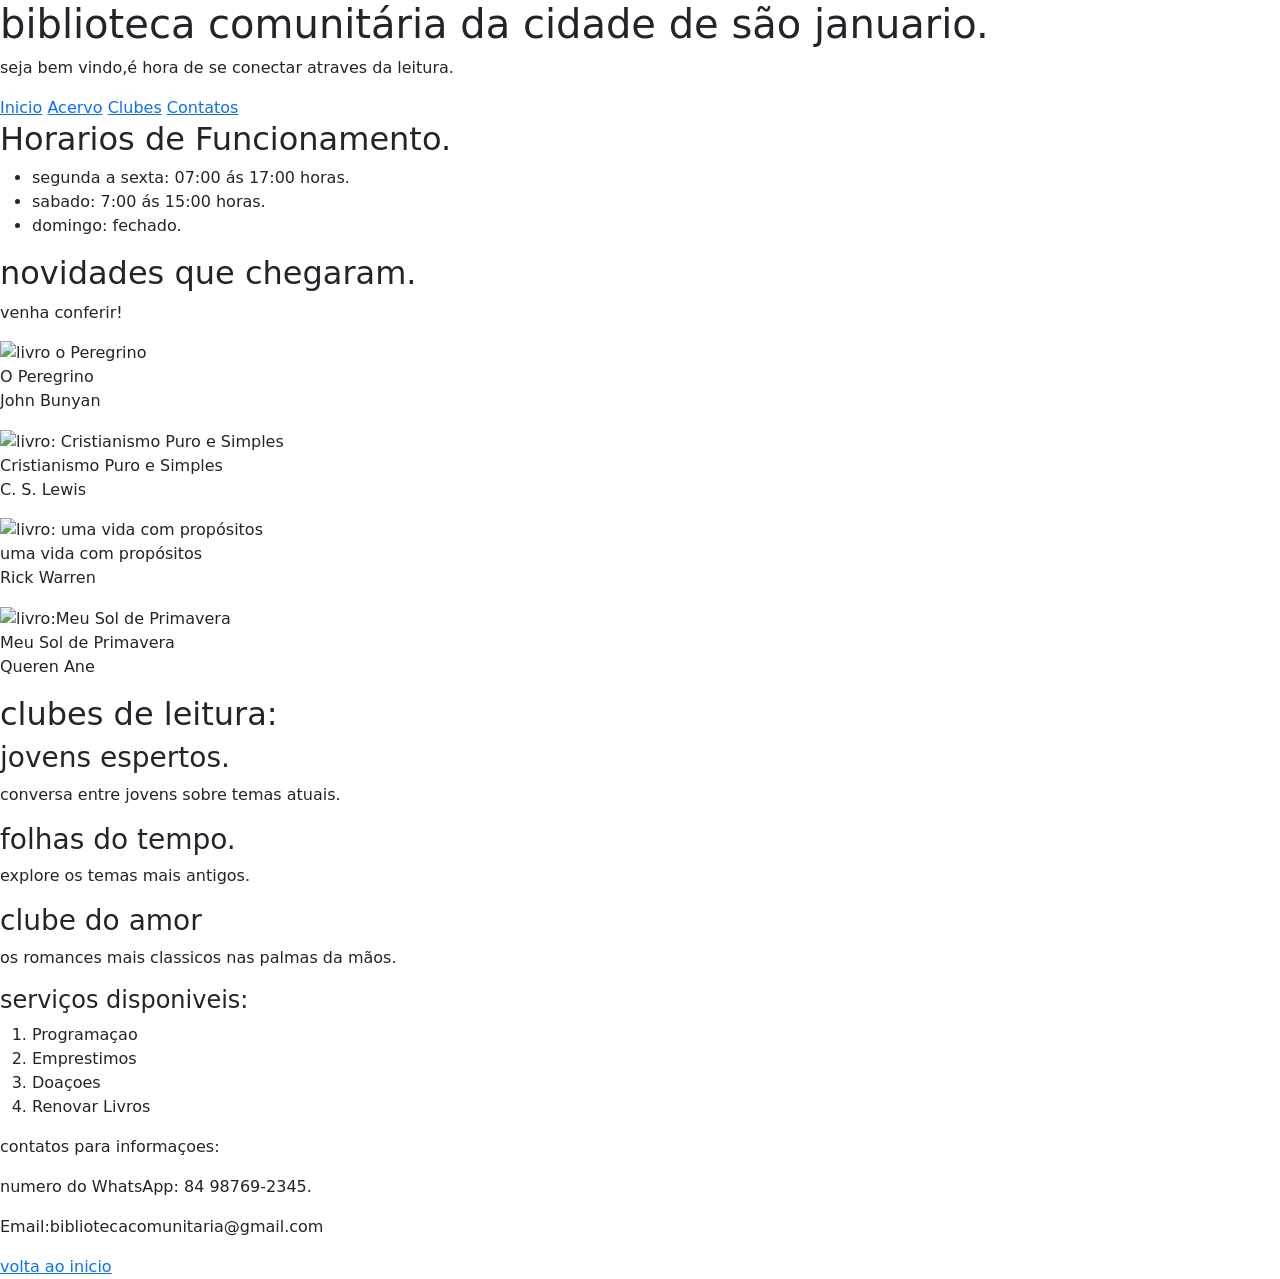
==== index.html @ c98c5ce8 "Update index.html correçoes de codigos,e links agora estao funcionais." ====
<!DOCTYPE html>
<html lang="pt-BR">

<head>
    <meta charset='utf-8'>
    <meta http-equiv='X-UA-Compatible' content='IE=edge'>
    <title>Biblioteca comunitaria.</title>
    <meta name='viewport' content='width=device-width, initial-scale=1'>
    <link href="https://cdn.jsdelivr.net/npm/bootstrap@5.3.8/dist/css/bootstrap.min.css" rel="stylesheet"
        integrity="sha384-sRIl4kxILFvY47J16cr9ZwB07vP4J8+LH7qKQnuqkuIAvNWLzeN8tE5YBujZqJLB" crossorigin="anonymous" />
    <link rel='stylesheet' type='text/css' media='screen' href='style.css'>
</head>

<body>
    <header id="cabecalho">
        <h1 id="inicio">biblioteca comunitária da cidade de são januario.</h1>
        <p>seja bem vindo,é hora de se conectar atraves da leitura.</p>
    </header>
    <nav>
        <a href="#começo">Inicio</a>
        <a href="Acervo.html">Acervo</a>
        <a href="#clubes">Clubes</a>
        <a href="#contatos">Contatos</a>
    </nav>
    <main id="bloco">
        <section id="funcionamento">
            <h2 id="começo">Horarios de Funcionamento.</h2>
            <ul>
                <li>segunda a sexta: 07:00 ás 17:00 horas.</li>
                <li>sabado: 7:00 ás 15:00 horas.</li>
                <li>domingo: fechado.</li>
            </ul>
        </section>
        <section id="novidades">
            <h2>novidades que chegaram.</h2>
            <p>venha conferir!</p>
            <div class="livros">
                <figure class="livro1">
                    <img src="https://encrypted-tbn0.gstatic.com/images?q=tbn:ANd9GcQFB3-CI53g4NZHuL5XtVohk7F9Bn6p2fJ3EykQH4JDZg&s=10"
                        alt="livro o Peregrino" width="125">
                    <figcaption>O Peregrino</figcaption>
                    <p>John Bunyan</p>
                </figure>
                <figure class="livro2">
                    <img src="https://encrypted-tbn0.gstatic.com/images?q=tbn:ANd9GcSZhWcvUFkdHII3ZMu_NfzUWkcODUg3p976JDE0uiceEQ&s=10"
                        alt="livro: Cristianismo Puro e Simples" width="125">
                    <figcaption>Cristianismo Puro e Simples</figcaption>
                    <p>C. S. Lewis</p>
                </figure>
                <figure class="livro3">
                    <img src="https://encrypted-tbn0.gstatic.com/images?q=tbn:ANd9GcTkcQUXr5zjmic2PoPRTgYWxbLHDVW6gcEj6_KMFaewKw&s"
                        alt="livro: uma vida com propósitos" width="125">
                    <figcaption>uma vida com propósitos</figcaption>
                    <p>Rick Warren</p>
                </figure>
                <figure class="livro4">
                    <img src="https://encrypted-tbn0.gstatic.com/images?q=tbn:ANd9GcTuuzXJIk4Wpya8rVF6eMY_T1OStovmwoKNsp_nxrm9Uw&s=10"
                        alt="livro:Meu Sol de Primavera" width="125">
                    <figcaption>Meu Sol de Primavera</figcaption>
                    <p>Queren Ane</p>
                </figure>
            </div>
        </section>
        <article id="clubes">
            <h2>clubes de leitura:</h2>
            <h3>jovens espertos.</h3>
            <p>conversa entre jovens sobre temas atuais.</p>
            <h3>folhas do tempo.</h3>
            <p>explore os temas mais antigos.</p>
            <h3>clube do amor</h3>
            <p>os romances mais classicos nas palmas da mãos.</p>
        </article>
        <aside>
            <div class="card-serviços">
                <h4>serviços disponiveis:</h4>
                <ol>
                    <li>Programaçao</li>
                    <li>Emprestimos</li>
                    <li>Doaçoes</li>
                    <li>Renovar Livros</li>
                </ol>
            </div>
        </aside>
        <footer id="contatos">
            <p>contatos para informaçoes:</p>
            <p>numero do WhatsApp: 84 98769-2345.</p>
            <p>Email:bibliotecacomunitaria@gmail.com</p>
            <a href="#inicio">volta ao inicio</a>
        </footer>
    </main>
</body>

</html>
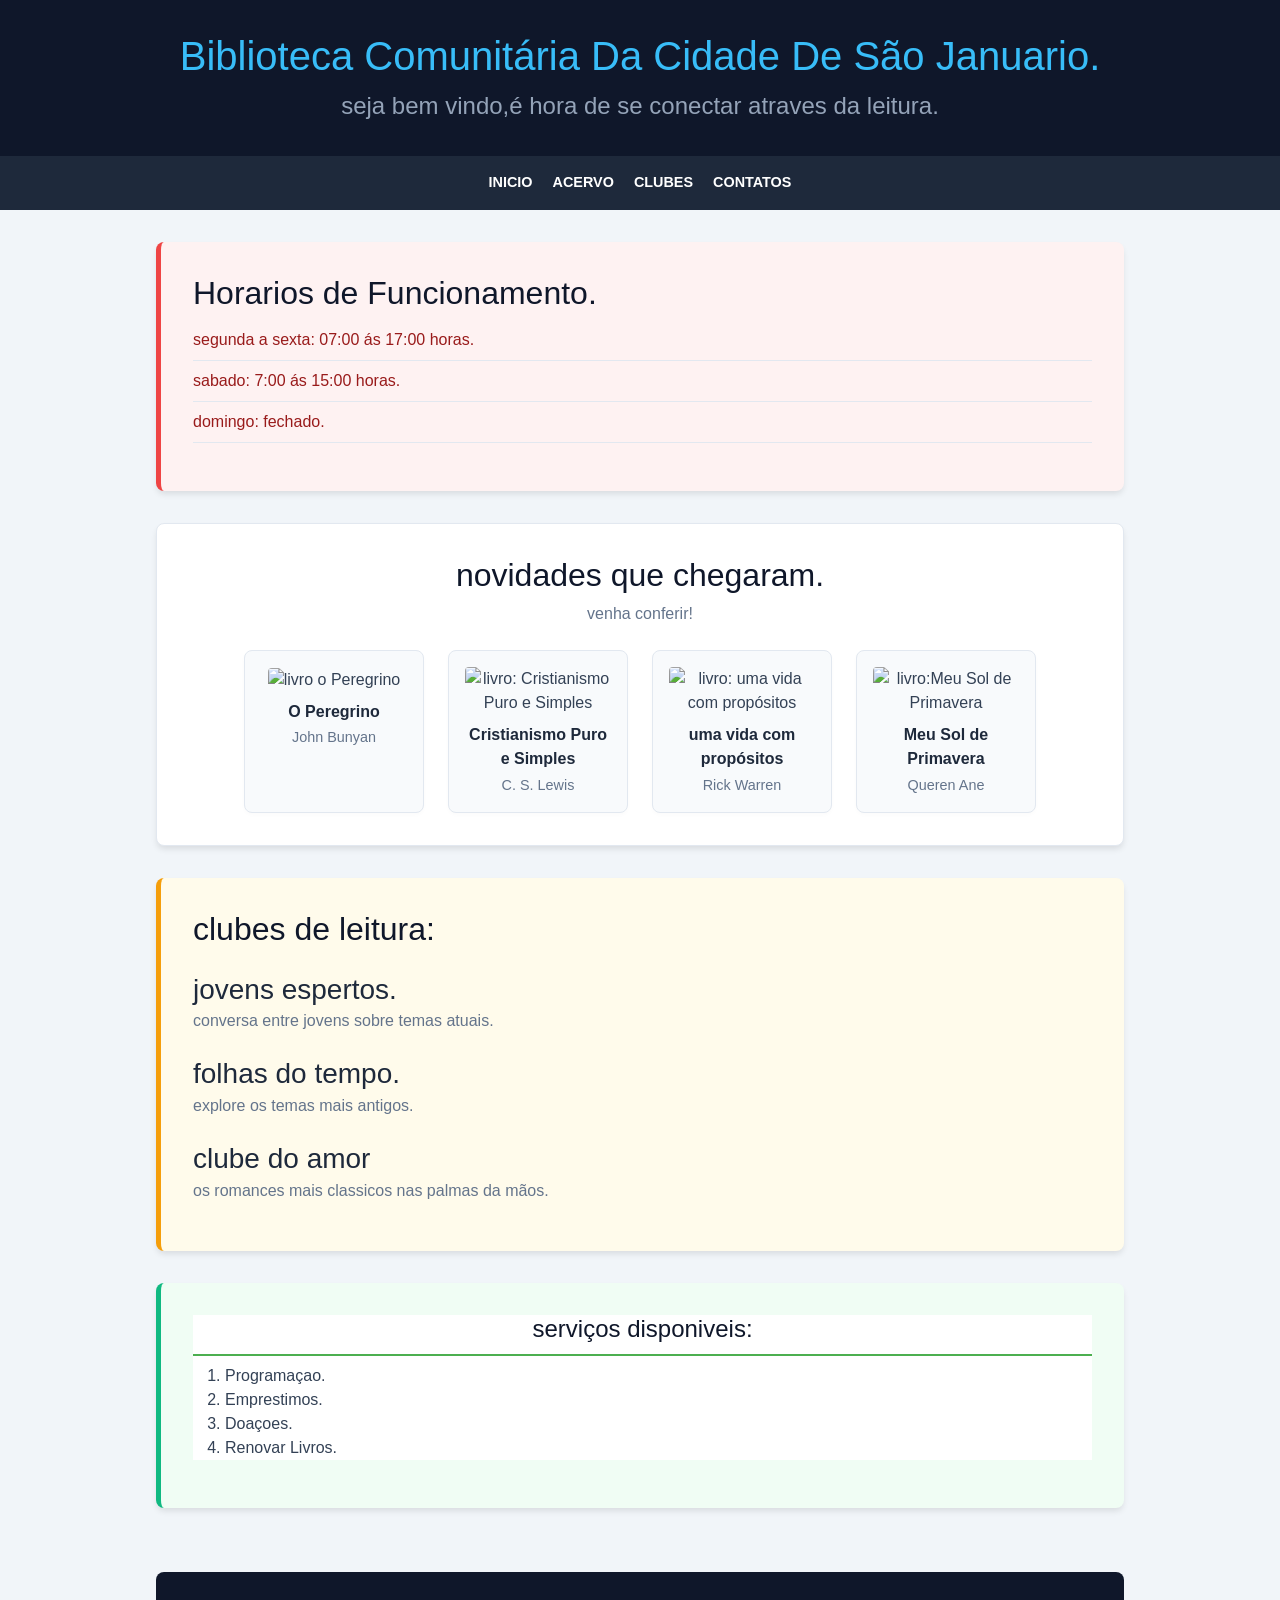
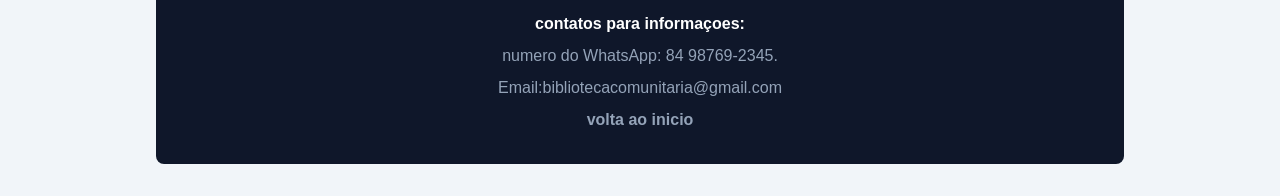
==== commit 5431f217: "Update index.html mudanças de classe.pequenas murdaças no codigo." ====
--- a/index.html
+++ b/index.html
@@ -8,7 +8,7 @@
     <meta name='viewport' content='width=device-width, initial-scale=1'>
     <link href="https://cdn.jsdelivr.net/npm/bootstrap@5.3.8/dist/css/bootstrap.min.css" rel="stylesheet"
         integrity="sha384-sRIl4kxILFvY47J16cr9ZwB07vP4J8+LH7qKQnuqkuIAvNWLzeN8tE5YBujZqJLB" crossorigin="anonymous" />
-    <link rel='stylesheet' type='text/css' media='screen' href='style.css'>
+    <link rel='stylesheet' type='text/css' media='screen' href='styles.css'>
 </head>
 
 <body>
@@ -17,7 +17,7 @@
         <p>seja bem vindo,é hora de se conectar atraves da leitura.</p>
     </header>
     <nav>
-        <a href="#começo">Inicio</a>
+        <a href="#topo">Inicio</a>
         <a href="Acervo.html">Acervo</a>
         <a href="#clubes">Clubes</a>
         <a href="#contatos">Contatos</a>
@@ -35,25 +35,25 @@
             <h2>novidades que chegaram.</h2>
             <p>venha conferir!</p>
             <div class="livros">
-                <figure class="livro1">
+                <figure class="card-livro">
                     <img src="https://encrypted-tbn0.gstatic.com/images?q=tbn:ANd9GcQFB3-CI53g4NZHuL5XtVohk7F9Bn6p2fJ3EykQH4JDZg&s=10"
                         alt="livro o Peregrino" width="125">
                     <figcaption>O Peregrino</figcaption>
                     <p>John Bunyan</p>
                 </figure>
-                <figure class="livro2">
+                <figure class="card-livro">
                     <img src="https://encrypted-tbn0.gstatic.com/images?q=tbn:ANd9GcSZhWcvUFkdHII3ZMu_NfzUWkcODUg3p976JDE0uiceEQ&s=10"
                         alt="livro: Cristianismo Puro e Simples" width="125">
                     <figcaption>Cristianismo Puro e Simples</figcaption>
                     <p>C. S. Lewis</p>
                 </figure>
-                <figure class="livro3">
+                <figure class="card-livro">
                     <img src="https://encrypted-tbn0.gstatic.com/images?q=tbn:ANd9GcTkcQUXr5zjmic2PoPRTgYWxbLHDVW6gcEj6_KMFaewKw&s"
                         alt="livro: uma vida com propósitos" width="125">
                     <figcaption>uma vida com propósitos</figcaption>
                     <p>Rick Warren</p>
                 </figure>
-                <figure class="livro4">
+                <figure class="card-livro">
                     <img src="https://encrypted-tbn0.gstatic.com/images?q=tbn:ANd9GcTuuzXJIk4Wpya8rVF6eMY_T1OStovmwoKNsp_nxrm9Uw&s=10"
                         alt="livro:Meu Sol de Primavera" width="125">
                     <figcaption>Meu Sol de Primavera</figcaption>
@@ -74,10 +74,10 @@
             <div class="card-serviços">
                 <h4>serviços disponiveis:</h4>
                 <ol>
-                    <li>Programaçao</li>
-                    <li>Emprestimos</li>
-                    <li>Doaçoes</li>
-                    <li>Renovar Livros</li>
+                    <li>Programaçao.</li>
+                    <li>Emprestimos.</li>
+                    <li>Doaçoes.</li>
+                    <li>Renovar Livros.</li>
                 </ol>
             </div>
         </aside>
--- a/styles.css
+++ b/styles.css
@@ -0,0 +1,212 @@
+* {
+    box-sizing: border-box;
+}
+
+body {
+    background-color: #f1f5f9;
+    margin: 0;
+    font-family: Arial, Helvetica, sans-serif;
+    color: #334155;
+
+}
+
+#cabecalho {
+    background-color: #0f172a;
+    color: #ffffff;
+    padding: 2rem 1rem;
+    font-size: 1.5rem;
+    text-align: center;
+}
+
+#cabecalho h1 {
+    background-color: transparent;
+    text-align: center;
+    color: #38bdf8;
+    font-family: Helvetica, sans-serif;
+    text-transform: capitalize;
+    margin: 0 0 0.5rem 0;
+    font-size: 2.5rem;
+}
+
+#cabecalho p {
+    margin: 0;
+    font-size: 1.5rem;
+    color: #94a3b8;
+}
+
+nav {
+    background-color: #1e293b;
+    display: flex;
+    justify-content: center;
+    gap: 20px;
+    padding: 1rem;
+}
+
+nav a {
+    color: #ffffff;
+    text-decoration: none;
+    font-weight: bolder;
+    text-transform: uppercase;
+    font-size: 0.9rem;
+    transition: color 0.2s;
+}
+
+nav a:hover {
+    color: #38bdf8;
+}
+
+#bloco {
+    max-width: 1000px;
+    margin: 2rem auto;
+    display: flex;
+    flex-direction: column;
+    gap: 2rem;
+    padding: 0 1rem;
+}
+
+section,
+article,
+aside {
+    background-color: #ffffff;
+    padding: 2rem;
+    border-radius: 8px;
+    box-shadow: 0 4px 6px -1px rgb(0, 0, 0, 0.1);
+}
+
+section h2,
+article h2 {
+    color: #0f172a;
+    margin-top: 0;
+}
+
+#funcionamento {
+    background-color: #fef2f2;
+    padding: 2rem;
+    border-radius: 8px;
+    border-left: 5px solid #ef4444;
+}
+
+#funcionamento ul {
+    list-style-type: none;
+    padding: 0;
+}
+
+#funcionamento li {
+    padding: 0.5rem 0;
+    border-bottom: 1px solid #e2e8f0;
+    color: #991b1b;
+}
+
+#novidades {
+    background-color: #ffffff;
+    text-align: center;
+    border-radius: 8px;
+    border: 1px solid #e2e8f0;
+
+}
+
+#novidades p {
+    color: #64748b;
+}
+
+.livros {
+    display: flex;
+    flex-wrap: wrap;
+    gap: 1.5rem;
+    justify-content: center;
+    margin-top: 1.5rem;
+}
+
+.livros figure {
+    background-color: #f8fafc;
+    border: 1px solid #e2e8f0;
+    border-radius: 8px;
+    width: 180px;
+    padding: 1rem;
+    margin: 0;
+    box-shadow: 0 2px 4px rgb(0, 0, 0, 0.02);
+}
+
+.livros img {
+    max-width: 100%;
+    height: auto;
+    border-radius: 4px;
+}
+
+.livros figure p {
+    margin: 0.2rem 0 0 0;
+    font-size: 0.9rem;
+}
+
+figcaption {
+    font-weight: bold;
+    margin-top: 0.5rem;
+    color: #1e293b;
+}
+
+article {
+    background-color: #fffbeb;
+    padding: 2rem;
+    border-radius: 8px;
+    border-left: 5px solid #f59e0b;
+}
+
+article h3 {
+    color: #1e293b;
+    margin: 1.5rem 0 0.2rem 0;
+}
+
+article p {
+    color: #64748b;
+    margin-top: 0;
+    flex-wrap: wrap;
+}
+
+aside {
+    background-color: #f0fdf4;
+    padding: 2rem;
+    border-radius: 8px;
+    border-left: 5px solid #10b981;
+}
+
+aside h4 {
+    color: #0f172a;
+    margin-top: 0;
+    text-align: center;
+    border-bottom: 2px solid #4caf50;
+    padding-bottom: 10px;
+    
+}
+.card-serviços{
+    background-color: #ffffff;
+}
+
+footer {
+    background-color: #0f172a;
+    color: #94a3b8;
+    text-align: center;
+    padding: 2rem 1rem;
+    margin-top: 2rem;
+    border-radius: 8px;
+}
+
+footer p {
+    margin: 0.5rem 0;
+}
+
+footer p:first-child {
+    font-weight: bold;
+    color: #ffffff;
+}
+
+footer a {
+    text-decoration: none;
+    font-weight: bold;
+    font-size: 1rem;
+    color: #94a3b8;
+}
+
+footer a:hover {
+    color: #38bdf8;
+    transition: 0.3s;
+}
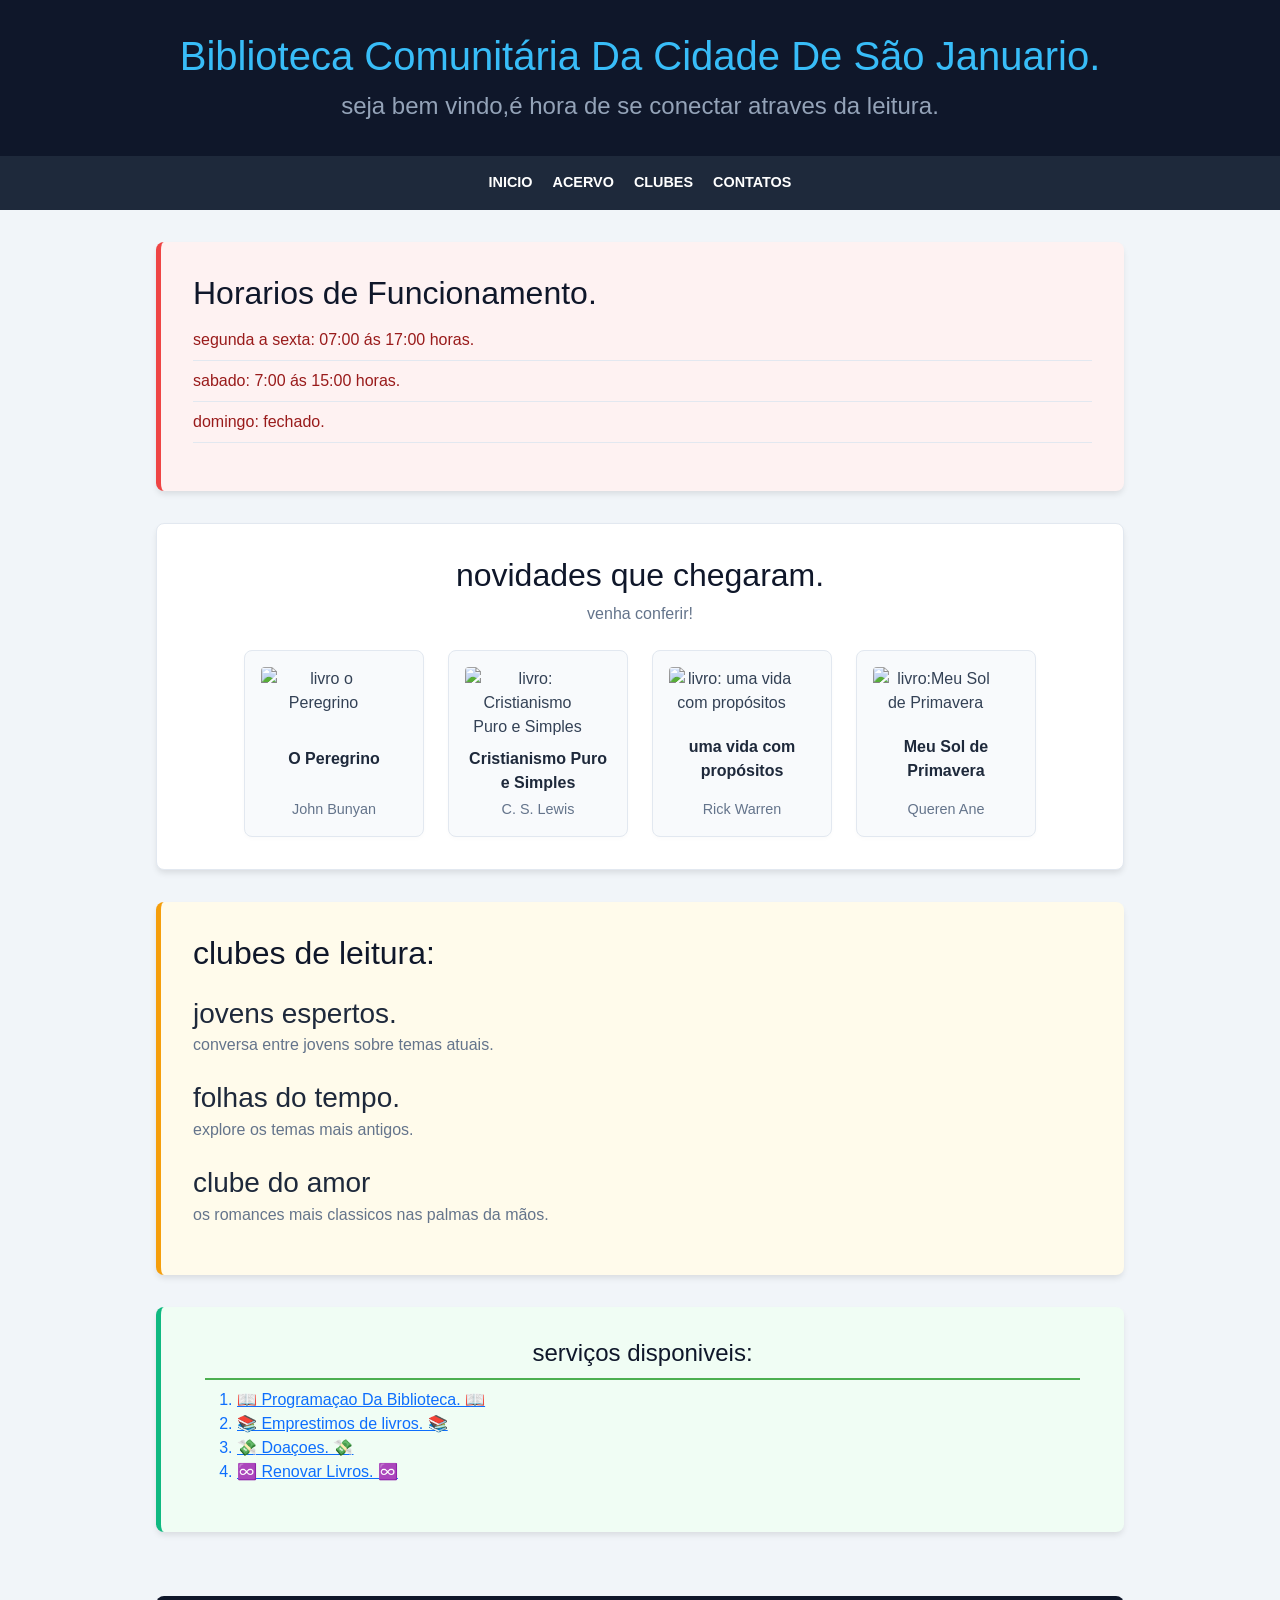
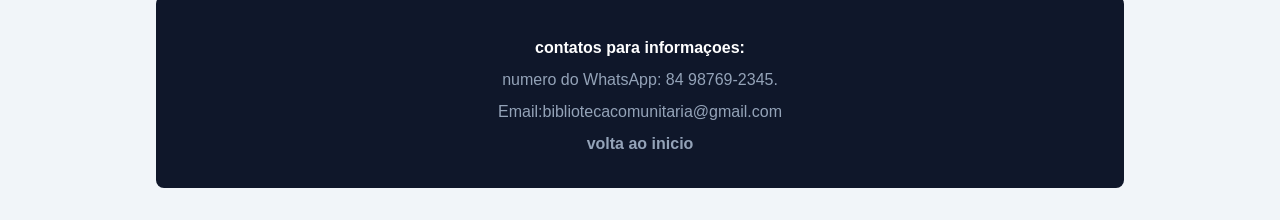
==== commit 30b3f741: "Update index.html adicionado nova classes,e emojis" ====
--- a/index.html
+++ b/index.html
@@ -71,14 +71,24 @@
             <p>os romances mais classicos nas palmas da mãos.</p>
         </article>
         <aside>
-            <div class="card-serviços">
-                <h4>serviços disponiveis:</h4>
-                <ol>
-                    <li>Programaçao.</li>
-                    <li>Emprestimos.</li>
-                    <li>Doaçoes.</li>
-                    <li>Renovar Livros.</li>
-                </ol>
+            <div class="container">
+                <div class="card-servicos">
+                    <h4>serviços disponiveis:</h4>
+                    <ol class="item-servico">
+                        <a href="">
+                            <li>📖 Programaçao Da Biblioteca. 📖</li>
+                        </a>
+                        <a href="">
+                            <li>📚 Emprestimos de livros. 📚</li>
+                        </a>
+                        <a href="">
+                            <li>💸 Doaçoes. 💸</li>
+                        </a>
+                        <a href="">
+                            <li>♾️ Renovar Livros. ♾️</li>
+                        </a>
+                    </ol>
+                </div>
             </div>
         </aside>
         <footer id="contatos">
--- a/styles.css
+++ b/styles.css
@@ -115,6 +115,25 @@
     gap: 1.5rem;
     justify-content: center;
     margin-top: 1.5rem;
+   
+}
+.livros .card-livro {
+    background-color: #f8fafc;
+    border: 1px solid #e2e8f0;
+    border-radius: 8px;
+    width: 180px;
+    padding: 1rem;
+    margin: 0;
+    box-shadow: 0 2px 4px rgba(0, 0, 0, 0.02);
+    display: flex;
+    flex-direction: column;
+    justify-content: space-between;
+    transition: transform 0.2s ease, border-color 0.2s ease, box-shadow 0.2s ease;
+}
+.livros .card-livro:hover {
+    transform: translateY(-5px);
+    border-color: #38bdf8;
+    box-shadow: 0 10px 15px -3px rgba(0, 0, 0, 0.1);
 }
 
 .livros figure {
@@ -210,3 +229,9 @@
     color: #38bdf8;
     transition: 0.3s;
 }
+.livro:hover{
+    transform: translateY(-0.25rem);
+border-color: #60a5fa;
+  box-shadow: 0 0.75rem 1.5rem #cbd5e1;
+
+}
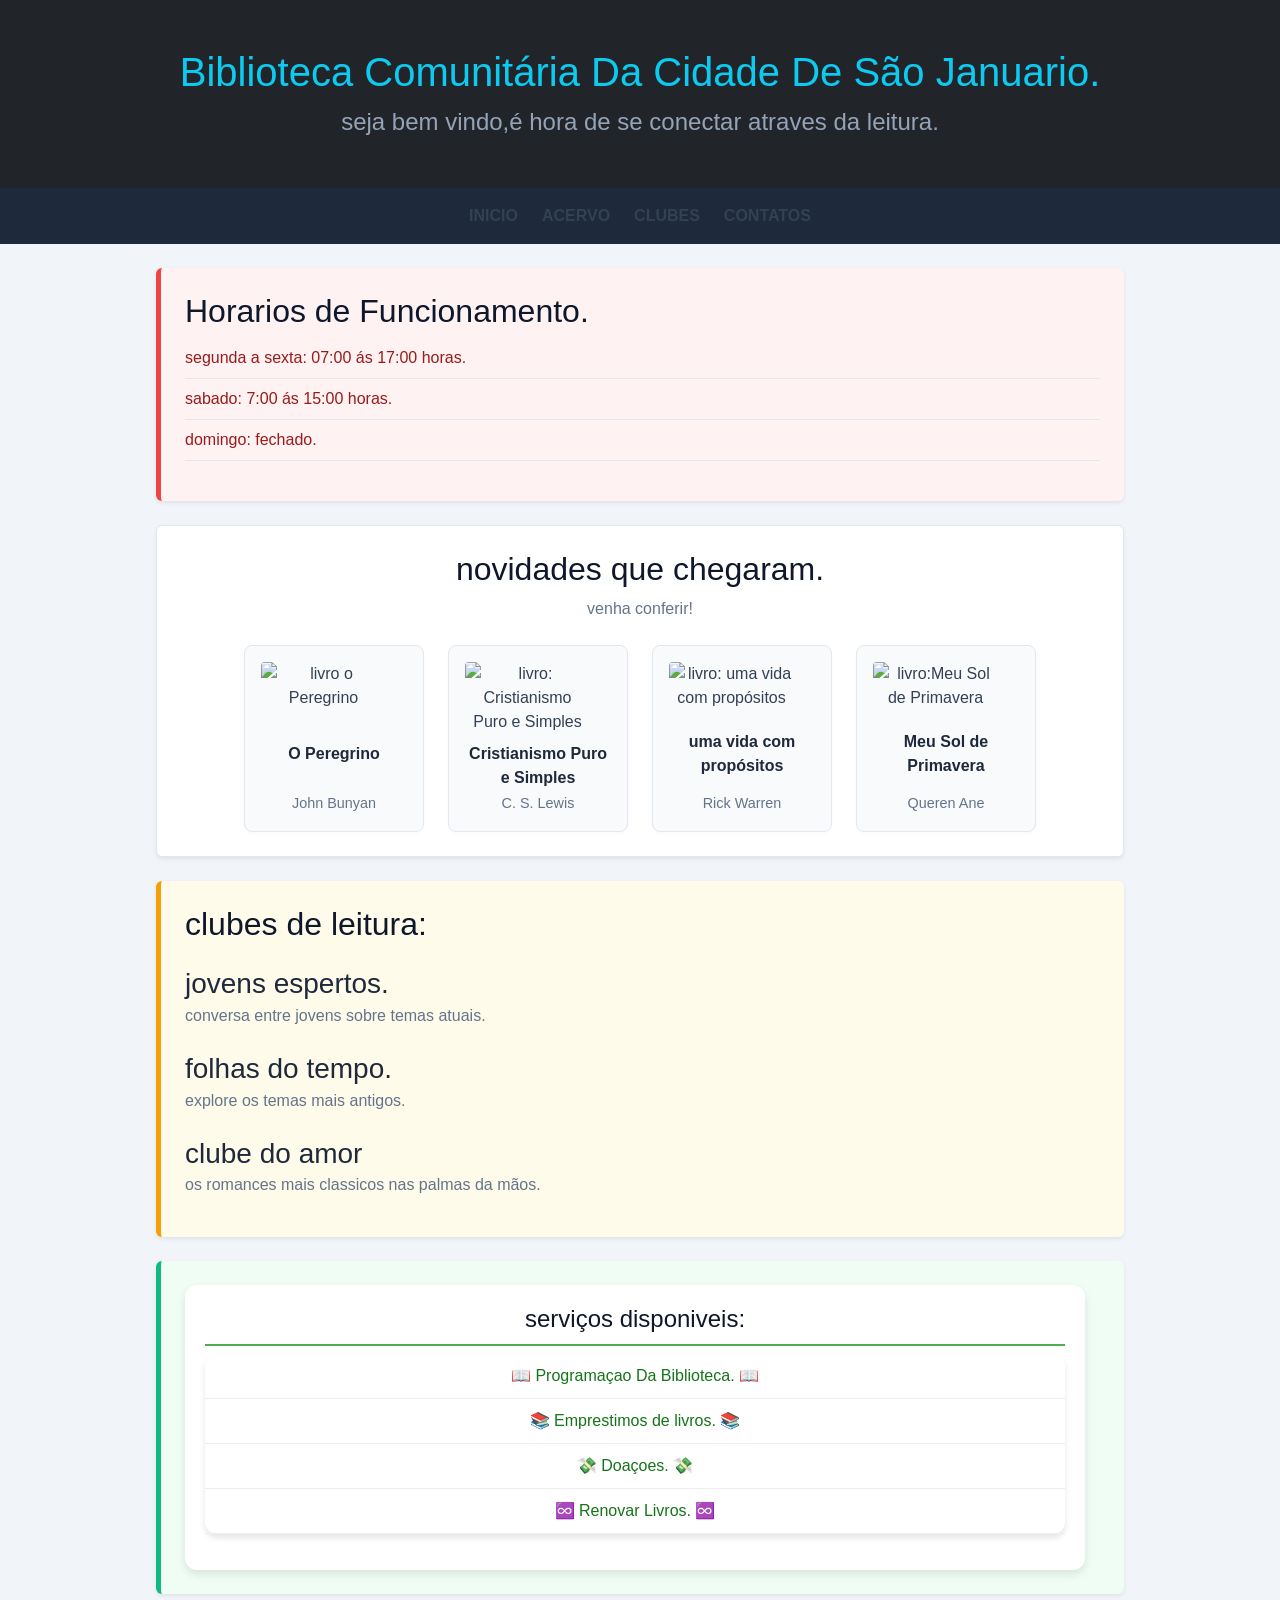
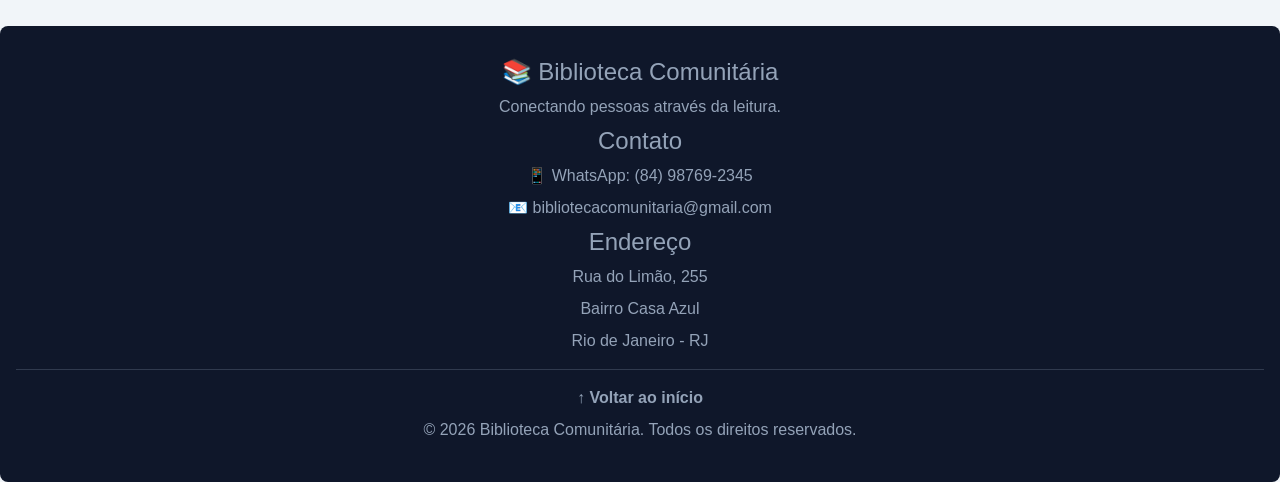
==== commit 67822a3f: "Update index.html novas atualizaçoes no codigo,correçoes de erros no codigo,e mais uso do bootstrap." ====
--- a/index.html
+++ b/index.html
@@ -4,26 +4,26 @@
 <head>
     <meta charset='utf-8'>
     <meta http-equiv='X-UA-Compatible' content='IE=edge'>
-    <title>Biblioteca comunitaria.</title>
+    <title>Biblioteca Comunitaria.</title>
     <meta name='viewport' content='width=device-width, initial-scale=1'>
     <link href="https://cdn.jsdelivr.net/npm/bootstrap@5.3.8/dist/css/bootstrap.min.css" rel="stylesheet"
         integrity="sha384-sRIl4kxILFvY47J16cr9ZwB07vP4J8+LH7qKQnuqkuIAvNWLzeN8tE5YBujZqJLB" crossorigin="anonymous" />
     <link rel='stylesheet' type='text/css' media='screen' href='styles.css'>
 </head>
 
-<body>
-    <header id="cabecalho">
-        <h1 id="inicio">biblioteca comunitária da cidade de são januario.</h1>
+<body id="topo">
+    <header id="cabecalho" class="bg-dark text-center text-white py-5">
+        <h1 id="inicio" class="text-info mb-2 display-5">Biblioteca Comunitária Da Cidade De São Januario.</h1>
         <p>seja bem vindo,é hora de se conectar atraves da leitura.</p>
     </header>
-    <nav>
-        <a href="#topo">Inicio</a>
-        <a href="Acervo.html">Acervo</a>
-        <a href="#clubes">Clubes</a>
-        <a href="#contatos">Contatos</a>
+    <nav class="navbar d-flex flex-wrap justify-content-center py-3 gap-4">
+        <a class="nav-link  fw-bold text-uppercase" href="#comeco">Inicio</a>
+        <a class="nav-link  fw-bold text-uppercase" href="Acervo.html">Acervo</a>
+        <a class="nav-link  fw-bold text-uppercase" href="#clubes">Clubes</a>
+        <a class="nav-link  fw-bold text-uppercase" href="#contatos">Contatos</a>
     </nav>
-    <main id="bloco">
-        <section id="funcionamento">
+    <main id="bloco" class="container my-4 d-flex flex-column gap-4">
+        <section id="funcionamento" class="p-4 rounded shadow-sm">
             <h2 id="começo">Horarios de Funcionamento.</h2>
             <ul>
                 <li>segunda a sexta: 07:00 ás 17:00 horas.</li>
@@ -31,10 +31,10 @@
                 <li>domingo: fechado.</li>
             </ul>
         </section>
-        <section id="novidades">
+        <section id="novidades" class="p-4 rounded shadow-sm">
             <h2>novidades que chegaram.</h2>
             <p>venha conferir!</p>
-            <div class="livros">
+            <div class="livros d-flex flex-wrap justify-content-center gap-4">
                 <figure class="card-livro">
                     <img src="https://encrypted-tbn0.gstatic.com/images?q=tbn:ANd9GcQFB3-CI53g4NZHuL5XtVohk7F9Bn6p2fJ3EykQH4JDZg&s=10"
                         alt="livro o Peregrino" width="125">
@@ -61,7 +61,7 @@
                 </figure>
             </div>
         </section>
-        <article id="clubes">
+        <article id="clubes" class="p-4 rounded shadow-sm">
             <h2>clubes de leitura:</h2>
             <h3>jovens espertos.</h3>
             <p>conversa entre jovens sobre temas atuais.</p>
@@ -70,34 +70,46 @@
             <h3>clube do amor</h3>
             <p>os romances mais classicos nas palmas da mãos.</p>
         </article>
-        <aside>
-            <div class="container">
+        <aside class="p-4 rounded shadow-sm">
+            <div class="container-servicos">
                 <div class="card-servicos">
                     <h4>serviços disponiveis:</h4>
                     <ol class="item-servico">
-                        <a href="">
-                            <li>📖 Programaçao Da Biblioteca. 📖</li>
-                        </a>
-                        <a href="">
-                            <li>📚 Emprestimos de livros. 📚</li>
-                        </a>
-                        <a href="">
-                            <li>💸 Doaçoes. 💸</li>
-                        </a>
-                        <a href="">
-                            <li>♾️ Renovar Livros. ♾️</li>
-                        </a>
+                        <li><a href="">📖 Programaçao Da Biblioteca. 📖</a></li>
+                        <li> <a href="">📚 Emprestimos de livros. 📚</a></li>
+                        <li> <a href="">💸 Doaçoes. 💸</a></li>
+                        <li><a href="">♾️ Renovar Livros. ♾️</a></li>
                     </ol>
                 </div>
             </div>
         </aside>
-        <footer id="contatos">
-            <p>contatos para informaçoes:</p>
-            <p>numero do WhatsApp: 84 98769-2345.</p>
-            <p>Email:bibliotecacomunitaria@gmail.com</p>
-            <a href="#inicio">volta ao inicio</a>
-        </footer>
     </main>
+    <footer id="contatos">
+        <div class="footer-container">
+            <div class="footer-bloco">
+                <h4>📚 Biblioteca Comunitária</h4>
+                <p>Conectando pessoas através da leitura.</p>
+            </div>
+            <div class="footer-bloco">
+                <h4>Contato</h4>
+                <p>📱 WhatsApp: (84) 98769-2345</p>
+                <p>📧 bibliotecacomunitaria@gmail.com</p>
+            </div>
+            <div class="footer-bloco">
+                <h4>Endereço</h4>
+                <p>Rua do Limão, 255</p>
+                <p>Bairro Casa Azul</p>
+                <p>Rio de Janeiro - RJ</p>
+            </div>
+        </div>
+        <hr>
+        <div class="footer-bottom">
+            <a href="#topo" class="btn-topo">
+                ↑ Voltar ao início
+            </a>
+            <p>© 2026 Biblioteca Comunitária. Todos os direitos reservados.</p>
+        </div>
+    </footer>
 </body>
 
 </html>
--- a/styles.css
+++ b/styles.css
@@ -115,8 +115,9 @@
     gap: 1.5rem;
     justify-content: center;
     margin-top: 1.5rem;
-   
-}
+
+}
+
 .livros .card-livro {
     background-color: #f8fafc;
     border: 1px solid #e2e8f0;
@@ -130,6 +131,7 @@
     justify-content: space-between;
     transition: transform 0.2s ease, border-color 0.2s ease, box-shadow 0.2s ease;
 }
+
 .livros .card-livro:hover {
     transform: translateY(-5px);
     border-color: #38bdf8;
@@ -175,6 +177,8 @@
     margin: 1.5rem 0 0.2rem 0;
 }
 
+
+
 article p {
     color: #64748b;
     margin-top: 0;
@@ -188,16 +192,64 @@
     border-left: 5px solid #10b981;
 }
 
+.container {
+    display: grid;
+    grid-template-columns: repeat(auto-fit, minmax(200px, 1fr));
+    gap: 20px;
+    padding: 20px;
+}
+
+.item-servico {
+    background: #ffffff;
+    padding: 25px;
+    border-radius: 12px;
+    box-shadow: 0 4px 6px rgba(0, 0, 0, 0.1);
+    transition: transform 0.2s;
+    text-align: center;
+    cursor: pointer;
+}
+
+
+.item-servico:hover {
+    transform: translateY(-5px);
+    border: 1px solid #007bff;
+}
+
 aside h4 {
     color: #0f172a;
     margin-top: 0;
     text-align: center;
     border-bottom: 2px solid #4caf50;
     padding-bottom: 10px;
-    
-}
-.card-serviços{
+
+}
+
+.card-servicos {
     background-color: #ffffff;
+    border-radius: 12px;
+    padding: 20px;
+    box-shadow: 0 4px 8px rgba(0, 0, 0, 0.1);
+    max-width: 900px;
+    font-family: sans-serif;
+
+
+}
+
+.card-servicos ol {
+    list-style: none;
+    padding: 0;
+}
+
+.card-servicos li {
+    padding: 10px 0;
+    border-bottom: 1px solid #eee;
+
+}
+
+.card-servicos a {
+    text-decoration: none;
+    color: #157419;
+
 }
 
 footer {
@@ -229,9 +281,10 @@
     color: #38bdf8;
     transition: 0.3s;
 }
-.livro:hover{
+
+.livro:hover {
     transform: translateY(-0.25rem);
-border-color: #60a5fa;
-  box-shadow: 0 0.75rem 1.5rem #cbd5e1;
-
-}
+    border-color: #60a5fa;
+    box-shadow: 0 0.75rem 1.5rem #cbd5e1;
+
+}
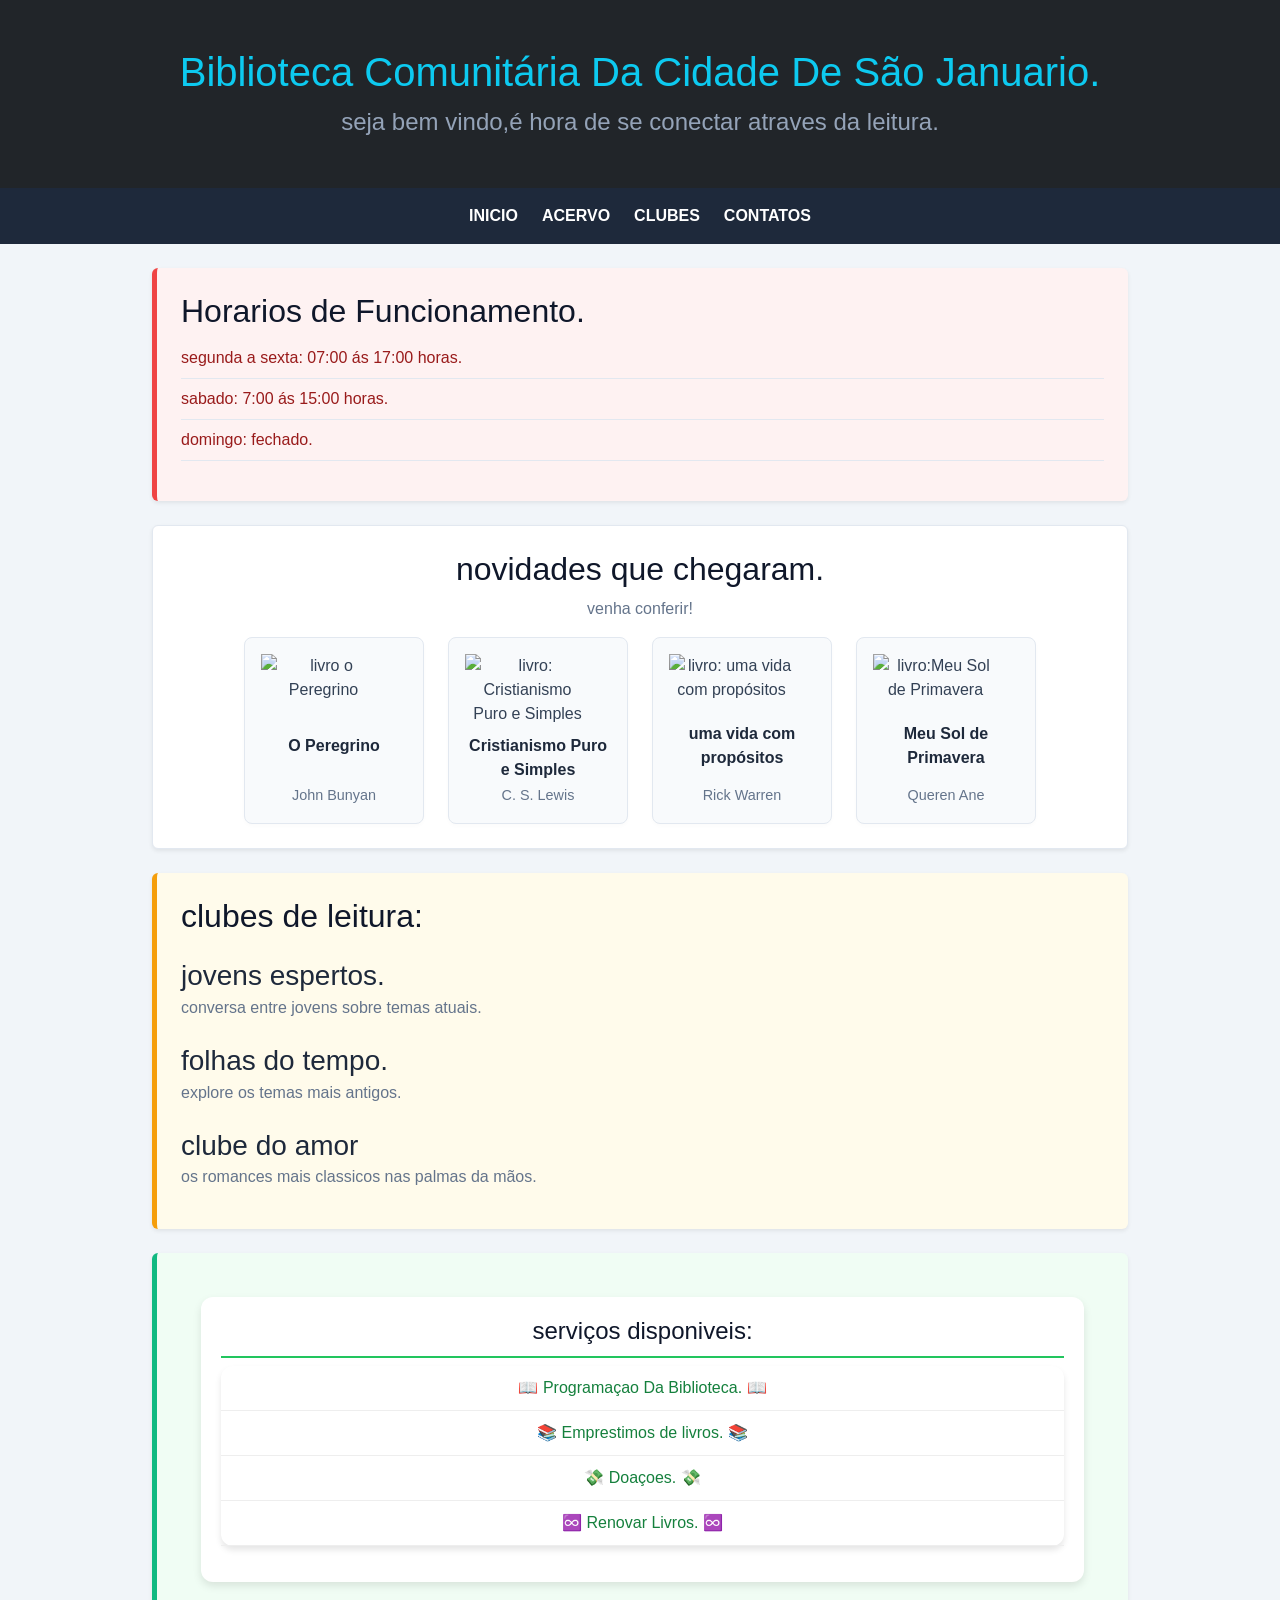
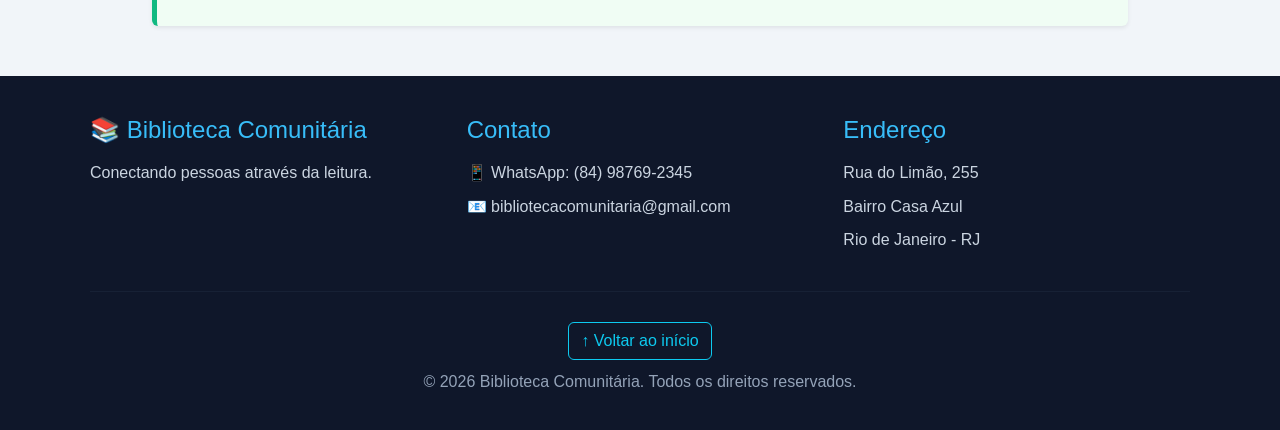
==== commit 61101ade: "Update index.html correçoes no codigo." ====
--- a/index.html
+++ b/index.html
@@ -24,7 +24,7 @@
     </nav>
     <main id="bloco" class="container my-4 d-flex flex-column gap-4">
         <section id="funcionamento" class="p-4 rounded shadow-sm">
-            <h2 id="começo">Horarios de Funcionamento.</h2>
+            <h2 id="comeco">Horarios de Funcionamento.</h2>
             <ul>
                 <li>segunda a sexta: 07:00 ás 17:00 horas.</li>
                 <li>sabado: 7:00 ás 15:00 horas.</li>
@@ -104,9 +104,7 @@
         </div>
         <hr>
         <div class="footer-bottom">
-            <a href="#topo" class="btn-topo">
-                ↑ Voltar ao início
-            </a>
+            <a href="#topo" class="btn btn-outline-info">↑ Voltar ao início</a>
             <p>© 2026 Biblioteca Comunitária. Todos os direitos reservados.</p>
         </div>
     </footer>
--- a/styles.css
+++ b/styles.css
@@ -7,24 +7,15 @@
     margin: 0;
     font-family: Arial, Helvetica, sans-serif;
     color: #334155;
-
 }
 
 #cabecalho {
     background-color: #0f172a;
-    color: #ffffff;
-    padding: 2rem 1rem;
-    font-size: 1.5rem;
-    text-align: center;
 }
 
 #cabecalho h1 {
-    background-color: transparent;
-    text-align: center;
     color: #38bdf8;
     font-family: Helvetica, sans-serif;
-    text-transform: capitalize;
-    margin: 0 0 0.5rem 0;
     font-size: 2.5rem;
 }
 
@@ -36,41 +27,19 @@
 
 nav {
     background-color: #1e293b;
-    display: flex;
-    justify-content: center;
-    gap: 20px;
-    padding: 1rem;
-}
-
-nav a {
-    color: #ffffff;
-    text-decoration: none;
-    font-weight: bolder;
-    text-transform: uppercase;
-    font-size: 0.9rem;
-    transition: color 0.2s;
-}
-
-nav a:hover {
-    color: #38bdf8;
+}
+
+.nav-link {
+    color: var(--bs-white);
+    transition: color .3s ease;
+}
+
+.nav-link:hover {
+    color: var(--bs-info);
 }
 
 #bloco {
     max-width: 1000px;
-    margin: 2rem auto;
-    display: flex;
-    flex-direction: column;
-    gap: 2rem;
-    padding: 0 1rem;
-}
-
-section,
-article,
-aside {
-    background-color: #ffffff;
-    padding: 2rem;
-    border-radius: 8px;
-    box-shadow: 0 4px 6px -1px rgb(0, 0, 0, 0.1);
 }
 
 section h2,
@@ -107,15 +76,6 @@
 
 #novidades p {
     color: #64748b;
-}
-
-.livros {
-    display: flex;
-    flex-wrap: wrap;
-    gap: 1.5rem;
-    justify-content: center;
-    margin-top: 1.5rem;
-
 }
 
 .livros .card-livro {
@@ -148,12 +108,6 @@
     box-shadow: 0 2px 4px rgb(0, 0, 0, 0.02);
 }
 
-.livros img {
-    max-width: 100%;
-    height: auto;
-    border-radius: 4px;
-}
-
 .livros figure p {
     margin: 0.2rem 0 0 0;
     font-size: 0.9rem;
@@ -177,8 +131,6 @@
     margin: 1.5rem 0 0.2rem 0;
 }
 
-
-
 article p {
     color: #64748b;
     margin-top: 0;
@@ -192,7 +144,7 @@
     border-left: 5px solid #10b981;
 }
 
-.container {
+.container-servicos {
     display: grid;
     grid-template-columns: repeat(auto-fit, minmax(200px, 1fr));
     gap: 20px;
@@ -209,7 +161,6 @@
     cursor: pointer;
 }
 
-
 .item-servico:hover {
     transform: translateY(-5px);
     border: 1px solid #007bff;
@@ -219,9 +170,8 @@
     color: #0f172a;
     margin-top: 0;
     text-align: center;
-    border-bottom: 2px solid #4caf50;
+    border-bottom: 2px solid #22c55e;
     padding-bottom: 10px;
-
 }
 
 .card-servicos {
@@ -248,43 +198,78 @@
 
 .card-servicos a {
     text-decoration: none;
-    color: #157419;
+    color: #15803d;
 
 }
 
 footer {
-    background-color: #0f172a;
+    background: #0f172a;
+    color: #cbd5e1;
+    margin-top: 50px;
+    padding: 40px 20px 20px;
+}
+
+.footer-container {
+    display: flex;
+    justify-content: space-between;
+    flex-wrap: wrap;
+    gap: 30px;
+    max-width: 1100px;
+    margin: auto;
+}
+
+.footer-bloco {
+    flex: 1;
+    min-width: 220px;
+}
+
+.footer-bloco h4 {
+    color: #38bdf8;
+    margin-bottom: 15px;
+}
+
+.footer-bloco p {
+    margin: 8px 0;
+    line-height: 1.6;
+}
+
+footer hr {
+    margin: 30px auto;
+    border: none;
+    border-top: 1px solid #334155;
+    max-width: 1100px;
+}
+
+.footer-bottom {
+    text-align: center;
+}
+
+.btn-topo {
+    display: inline-block;
+    background: #2889b2;
+    color: white;
+    text-decoration: none;
+    padding: 10px 18px;
+    border-radius: 30px;
+    font-weight: bold;
+    transition: 0.3s;
+    margin-bottom: 15px;
+}
+
+.btn-topo:hover {
+    background: #0ea5e9;
+    transform: translateY(-3px);
+}
+
+.footer-bottom p {
+    margin-top: 10px;
     color: #94a3b8;
-    text-align: center;
-    padding: 2rem 1rem;
-    margin-top: 2rem;
-    border-radius: 8px;
-}
-
-footer p {
-    margin: 0.5rem 0;
-}
-
-footer p:first-child {
-    font-weight: bold;
-    color: #ffffff;
-}
-
-footer a {
-    text-decoration: none;
-    font-weight: bold;
-    font-size: 1rem;
-    color: #94a3b8;
-}
-
-footer a:hover {
-    color: #38bdf8;
-    transition: 0.3s;
-}
-
-.livro:hover {
-    transform: translateY(-0.25rem);
-    border-color: #60a5fa;
-    box-shadow: 0 0.75rem 1.5rem #cbd5e1;
-
-}
+}
+
+@media (max-width: 768px) {
+
+    .footer-container {
+        flex-direction: column;
+        text-align: center;
+    }
+}
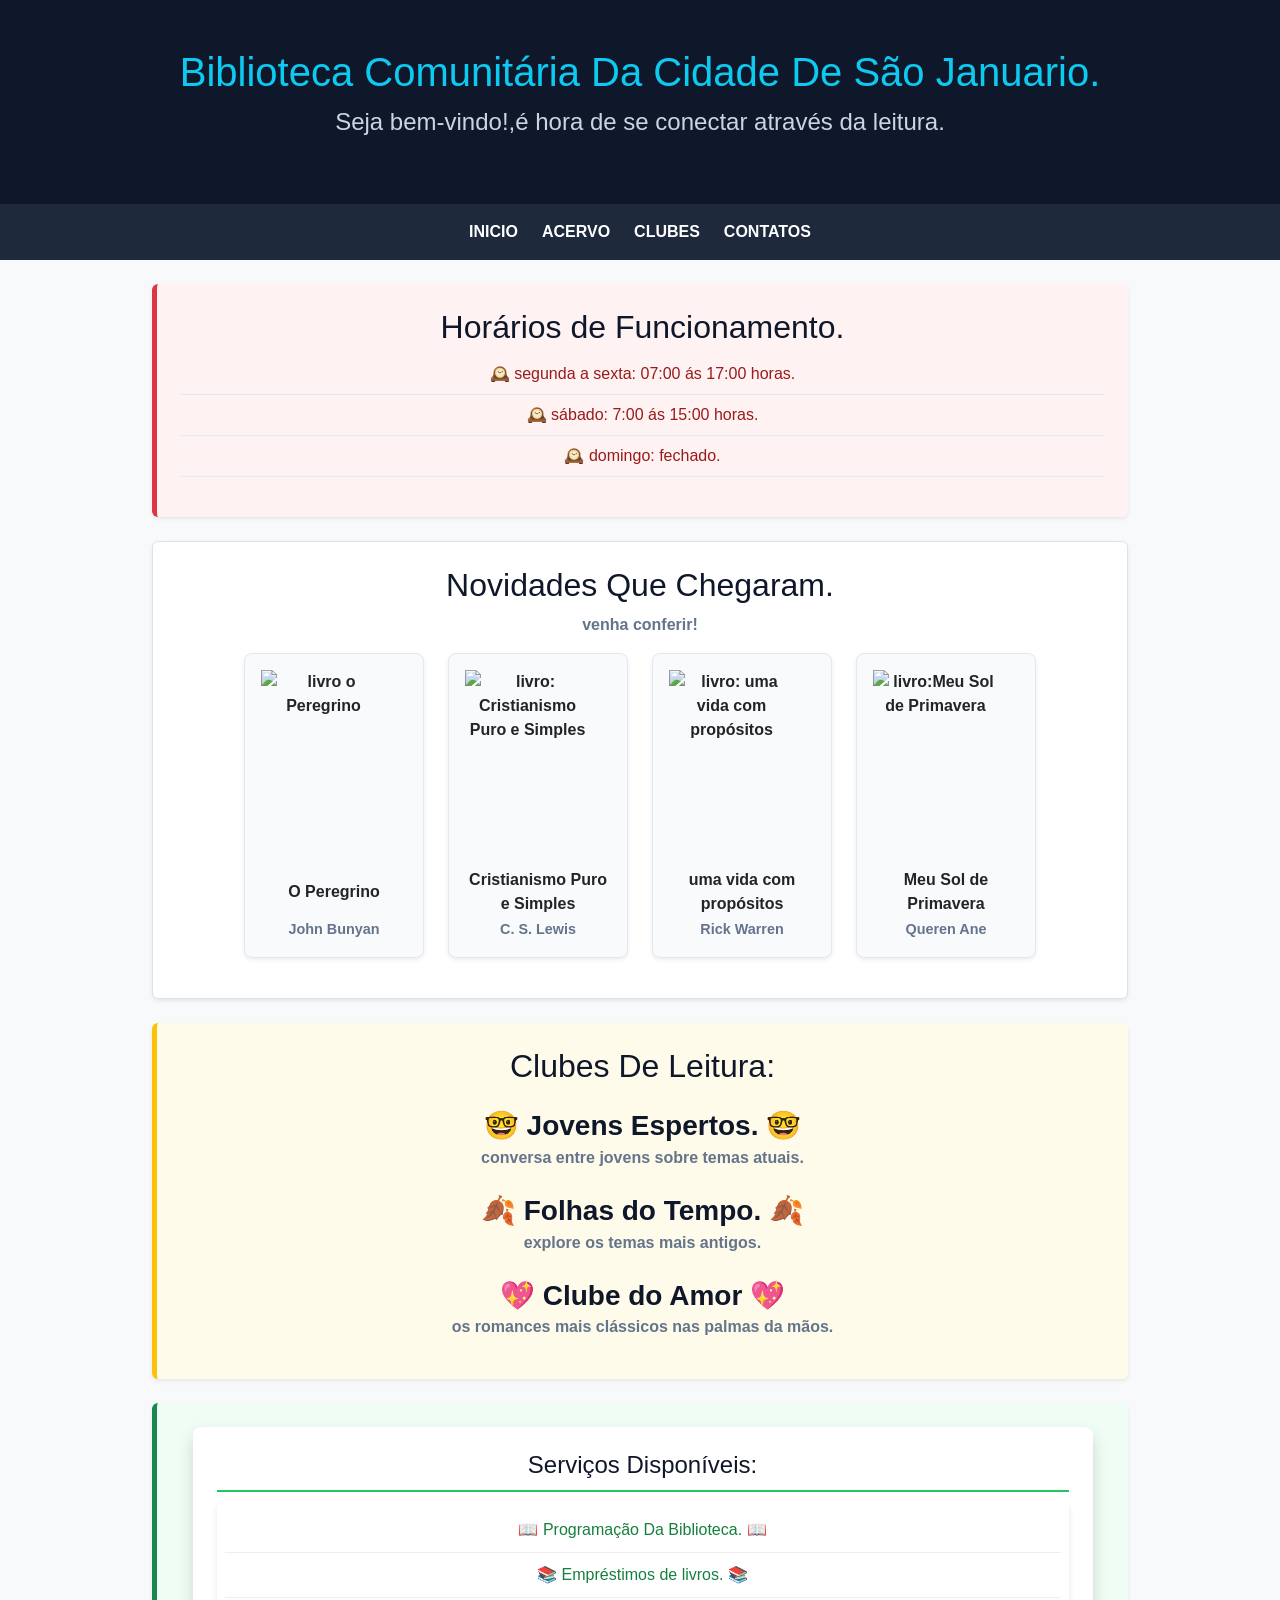
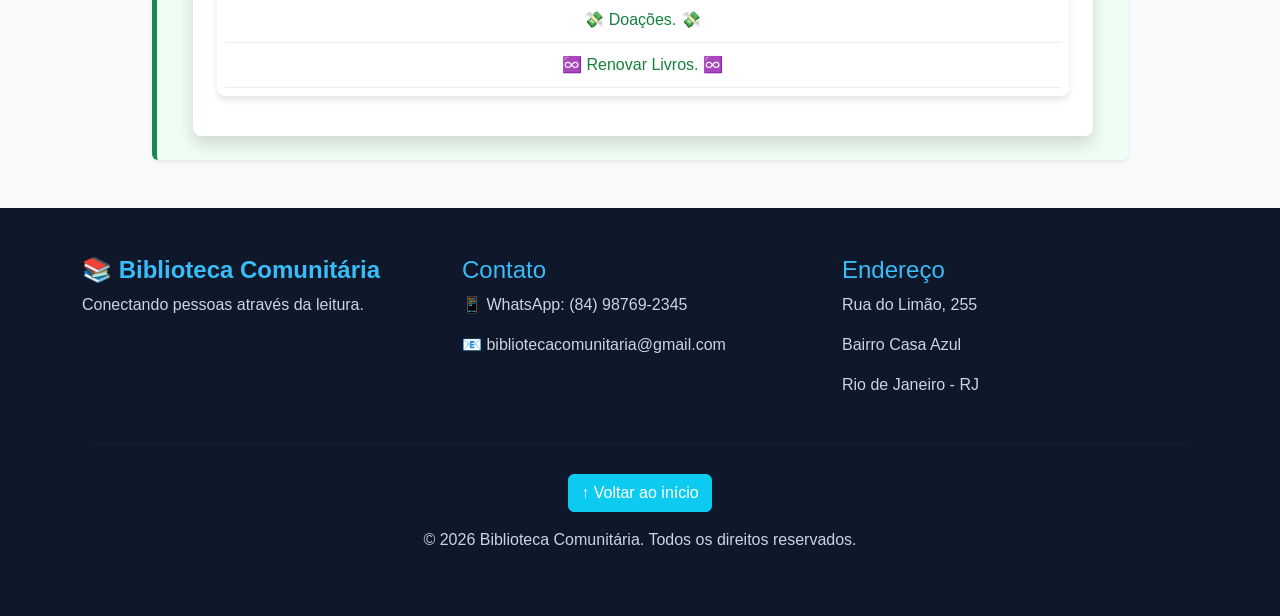
==== commit edc00ce1: "Update index.html adicionado emojis,mais framework tambem colocado." ====
--- a/index.html
+++ b/index.html
@@ -11,10 +11,10 @@
     <link rel='stylesheet' type='text/css' media='screen' href='styles.css'>
 </head>
 
-<body id="topo">
-    <header id="cabecalho" class="bg-dark text-center text-white py-5">
+<body id="topo" class="bg-light text-secondary">
+    <header id="cabecalho" class="text-center text-white py-5">
         <h1 id="inicio" class="text-info mb-2 display-5">Biblioteca Comunitária Da Cidade De São Januario.</h1>
-        <p>seja bem vindo,é hora de se conectar atraves da leitura.</p>
+        <p>Seja bem-vindo!,é hora de se conectar através da leitura.</p>
     </header>
     <nav class="navbar d-flex flex-wrap justify-content-center py-3 gap-4">
         <a class="nav-link  fw-bold text-uppercase" href="#comeco">Inicio</a>
@@ -23,89 +23,91 @@
         <a class="nav-link  fw-bold text-uppercase" href="#contatos">Contatos</a>
     </nav>
     <main id="bloco" class="container my-4 d-flex flex-column gap-4">
-        <section id="funcionamento" class="p-4 rounded shadow-sm">
-            <h2 id="comeco">Horarios de Funcionamento.</h2>
+        <section id="funcionamento" class="text-center border-start border-5 border-danger rounded p-4 shadow-sm">
+            <h2 id="comeco">Horários de Funcionamento.</h2>
             <ul>
-                <li>segunda a sexta: 07:00 ás 17:00 horas.</li>
-                <li>sabado: 7:00 ás 15:00 horas.</li>
-                <li>domingo: fechado.</li>
+                <li>🕰️ segunda a sexta: 07:00 ás 17:00 horas.</li>
+                <li>🕰️ sábado: 7:00 ás 15:00 horas.</li>
+                <li>🕰️ domingo: fechado.</li>
             </ul>
         </section>
-        <section id="novidades" class="p-4 rounded shadow-sm">
-            <h2>novidades que chegaram.</h2>
+        <section id="novidades" class="fw-bold text-center bg-white border rounded shadow-sm p-4">
+            <h2>Novidades Que Chegaram.</h2>
             <p>venha conferir!</p>
             <div class="livros d-flex flex-wrap justify-content-center gap-4">
-                <figure class="card-livro">
+                <figure class="card p-3 shadow-sm">
                     <img src="https://encrypted-tbn0.gstatic.com/images?q=tbn:ANd9GcQFB3-CI53g4NZHuL5XtVohk7F9Bn6p2fJ3EykQH4JDZg&s=10"
-                        alt="livro o Peregrino" width="125">
-                    <figcaption>O Peregrino</figcaption>
+                        alt="livro o Peregrino" width="125" height="190" loading="lazy">
+                    <figcaption class="fw-bold mt-2">O Peregrino</figcaption>
                     <p>John Bunyan</p>
                 </figure>
-                <figure class="card-livro">
+                <figure class="card p-3 shadow-sm h-100">
                     <img src="https://encrypted-tbn0.gstatic.com/images?q=tbn:ANd9GcSZhWcvUFkdHII3ZMu_NfzUWkcODUg3p976JDE0uiceEQ&s=10"
-                        alt="livro: Cristianismo Puro e Simples" width="125">
-                    <figcaption>Cristianismo Puro e Simples</figcaption>
+                        alt="livro: Cristianismo Puro e Simples" width="125" height="190" loading="lazy">
+                    <figcaption class="fw-bold mt-2">Cristianismo Puro e Simples</figcaption>
                     <p>C. S. Lewis</p>
                 </figure>
-                <figure class="card-livro">
+                <figure class="card p-3 shadow-sm h-100">
                     <img src="https://encrypted-tbn0.gstatic.com/images?q=tbn:ANd9GcTkcQUXr5zjmic2PoPRTgYWxbLHDVW6gcEj6_KMFaewKw&s"
-                        alt="livro: uma vida com propósitos" width="125">
-                    <figcaption>uma vida com propósitos</figcaption>
+                        alt="livro: uma vida com propósitos" width="125" height="190" loading="lazy">
+                    <figcaption class="fw-bold mt-2">uma vida com propósitos</figcaption>
                     <p>Rick Warren</p>
                 </figure>
-                <figure class="card-livro">
+                <figure class="card p-3 shadow-sm h-100">
                     <img src="https://encrypted-tbn0.gstatic.com/images?q=tbn:ANd9GcTuuzXJIk4Wpya8rVF6eMY_T1OStovmwoKNsp_nxrm9Uw&s=10"
-                        alt="livro:Meu Sol de Primavera" width="125">
-                    <figcaption>Meu Sol de Primavera</figcaption>
+                        alt="livro:Meu Sol de Primavera" width="125" height="190" loading="lazy">
+                    <figcaption class="fw-bold mt-2">Meu Sol de Primavera</figcaption>
                     <p>Queren Ane</p>
                 </figure>
             </div>
         </section>
-        <article id="clubes" class="p-4 rounded shadow-sm">
-            <h2>clubes de leitura:</h2>
-            <h3>jovens espertos.</h3>
+        <article id="clubes" class="fw-bold text-center border-start border-5 border-warning rounded p-4 shadow-sm">
+            <h2>Clubes De Leitura:</h2>
+            <h3 class="fw-bold"><a href="#">🤓 Jovens Espertos. 🤓</a></h3>
             <p>conversa entre jovens sobre temas atuais.</p>
-            <h3>folhas do tempo.</h3>
+            <h3 class="fw-bold"><a href="#">🍂 Folhas do Tempo. 🍂</a></h3>
             <p>explore os temas mais antigos.</p>
-            <h3>clube do amor</h3>
-            <p>os romances mais classicos nas palmas da mãos.</p>
+            <h3 class="fw-bold"><a href="#">💖 Clube do Amor 💖</a></h3>
+            <p>os romances mais clássicos nas palmas da mãos.</p>
         </article>
-        <aside class="p-4 rounded shadow-sm">
-            <div class="container-servicos">
-                <div class="card-servicos">
-                    <h4>serviços disponiveis:</h4>
-                    <ol class="item-servico">
-                        <li><a href="">📖 Programaçao Da Biblioteca. 📖</a></li>
-                        <li> <a href="">📚 Emprestimos de livros. 📚</a></li>
-                        <li> <a href="">💸 Doaçoes. 💸</a></li>
-                        <li><a href="">♾️ Renovar Livros. ♾️</a></li>
+        <aside class="text-center border-start border-5 border-success rounded p-4 shadow-sm">
+            <div class="row g-4">
+                <div class="card-servicos bg-white rounded-3 shadow p-4 mx-auto">
+                    <h4>Serviços Disponíveis:</h4>
+                    <ol class="item-servico bg-white rounded-3 p-2">
+                        <li><a href="#">📖 Programação Da Biblioteca. 📖</a></li>
+                        <li> <a href="#">📚 Empréstimos de livros. 📚</a></li>
+                        <li> <a href="#">💸 Doações. 💸</a></li>
+                        <li><a href="#">♾️ Renovar Livros. ♾️</a></li>
                     </ol>
                 </div>
             </div>
         </aside>
     </main>
-    <footer id="contatos">
-        <div class="footer-container">
-            <div class="footer-bloco">
-                <h4>📚 Biblioteca Comunitária</h4>
-                <p>Conectando pessoas através da leitura.</p>
+    <footer id="contatos" class="mt-5 py-5 ">
+        <div class="container">
+            <div class="row text-center text-md-start g-4">
+                <section class="col-md-4">
+                    <h4 class="fw-bold">📚 Biblioteca Comunitária</h4>
+                    <p>Conectando pessoas através da leitura.</p>
+                </section>
+                <section class="col-md-4">
+                    <h4>Contato</h4>
+                    <p>📱 WhatsApp: (84) 98769-2345</p>
+                    <p>📧 bibliotecacomunitaria@gmail.com</p>
+                </section>
+                <section class="col-md-4">
+                    <h4>Endereço</h4>
+                    <p>Rua do Limão, 255</p>
+                    <p>Bairro Casa Azul</p>
+                    <p>Rio de Janeiro - RJ</p>
+                </section>
             </div>
-            <div class="footer-bloco">
-                <h4>Contato</h4>
-                <p>📱 WhatsApp: (84) 98769-2345</p>
-                <p>📧 bibliotecacomunitaria@gmail.com</p>
+            <hr>
+            <div class="text-center">
+                <a href="#topo" class="btn btn-info text-white mb-3">↑ Voltar ao início</a>
+                <p>© 2026 Biblioteca Comunitária. Todos os direitos reservados.</p>
             </div>
-            <div class="footer-bloco">
-                <h4>Endereço</h4>
-                <p>Rua do Limão, 255</p>
-                <p>Bairro Casa Azul</p>
-                <p>Rio de Janeiro - RJ</p>
-            </div>
-        </div>
-        <hr>
-        <div class="footer-bottom">
-            <a href="#topo" class="btn btn-outline-info">↑ Voltar ao início</a>
-            <p>© 2026 Biblioteca Comunitária. Todos os direitos reservados.</p>
         </div>
     </footer>
 </body>
--- a/styles.css
+++ b/styles.css
@@ -3,26 +3,21 @@
 }
 
 body {
-    background-color: #f1f5f9;
-    margin: 0;
     font-family: Arial, Helvetica, sans-serif;
-    color: #334155;
 }
 
 #cabecalho {
-    background-color: #0f172a;
+    background-color: #0f172a
 }
 
 #cabecalho h1 {
     color: #38bdf8;
-    font-family: Helvetica, sans-serif;
     font-size: 2.5rem;
 }
 
 #cabecalho p {
-    margin: 0;
     font-size: 1.5rem;
-    color: #94a3b8;
+    color: #cbd5e1;
 }
 
 nav {
@@ -45,14 +40,10 @@
 section h2,
 article h2 {
     color: #0f172a;
-    margin-top: 0;
 }
 
 #funcionamento {
     background-color: #fef2f2;
-    padding: 2rem;
-    border-radius: 8px;
-    border-left: 5px solid #ef4444;
 }
 
 #funcionamento ul {
@@ -66,25 +57,16 @@
     color: #991b1b;
 }
 
-#novidades {
-    background-color: #ffffff;
-    text-align: center;
-    border-radius: 8px;
-    border: 1px solid #e2e8f0;
-
-}
-
 #novidades p {
     color: #64748b;
 }
 
-.livros .card-livro {
+.livros .card {
     background-color: #f8fafc;
     border: 1px solid #e2e8f0;
     border-radius: 8px;
     width: 180px;
     padding: 1rem;
-    margin: 0;
     box-shadow: 0 2px 4px rgba(0, 0, 0, 0.02);
     display: flex;
     flex-direction: column;
@@ -92,20 +74,9 @@
     transition: transform 0.2s ease, border-color 0.2s ease, box-shadow 0.2s ease;
 }
 
-.livros .card-livro:hover {
+.livros .card:hover {
     transform: translateY(-5px);
     border-color: #38bdf8;
-    box-shadow: 0 10px 15px -3px rgba(0, 0, 0, 0.1);
-}
-
-.livros figure {
-    background-color: #f8fafc;
-    border: 1px solid #e2e8f0;
-    border-radius: 8px;
-    width: 180px;
-    padding: 1rem;
-    margin: 0;
-    box-shadow: 0 2px 4px rgb(0, 0, 0, 0.02);
 }
 
 .livros figure p {
@@ -113,17 +84,8 @@
     font-size: 0.9rem;
 }
 
-figcaption {
-    font-weight: bold;
-    margin-top: 0.5rem;
-    color: #1e293b;
-}
-
 article {
     background-color: #fffbeb;
-    padding: 2rem;
-    border-radius: 8px;
-    border-left: 5px solid #f59e0b;
 }
 
 article h3 {
@@ -131,106 +93,67 @@
     margin: 1.5rem 0 0.2rem 0;
 }
 
+h3 a {
+    text-decoration: none;
+    color: #0f172a;
+}
+
+h3 a:hover {
+    color: #0ea5e9;
+    cursor: pointer;
+}
+
 article p {
     color: #64748b;
-    margin-top: 0;
-    flex-wrap: wrap;
 }
 
 aside {
     background-color: #f0fdf4;
-    padding: 2rem;
-    border-radius: 8px;
-    border-left: 5px solid #10b981;
-}
-
-.container-servicos {
-    display: grid;
-    grid-template-columns: repeat(auto-fit, minmax(200px, 1fr));
-    gap: 20px;
-    padding: 20px;
 }
 
 .item-servico {
-    background: #ffffff;
-    padding: 25px;
-    border-radius: 12px;
     box-shadow: 0 4px 6px rgba(0, 0, 0, 0.1);
     transition: transform 0.2s;
-    text-align: center;
-    cursor: pointer;
-}
-
-.item-servico:hover {
-    transform: translateY(-5px);
-    border: 1px solid #007bff;
 }
 
 aside h4 {
     color: #0f172a;
     margin-top: 0;
-    text-align: center;
     border-bottom: 2px solid #22c55e;
     padding-bottom: 10px;
 }
 
 .card-servicos {
-    background-color: #ffffff;
-    border-radius: 12px;
-    padding: 20px;
-    box-shadow: 0 4px 8px rgba(0, 0, 0, 0.1);
     max-width: 900px;
-    font-family: sans-serif;
-
-
 }
 
 .card-servicos ol {
     list-style: none;
-    padding: 0;
 }
 
 .card-servicos li {
     padding: 10px 0;
     border-bottom: 1px solid #eee;
-
 }
 
 .card-servicos a {
     text-decoration: none;
     color: #15803d;
+    transition: .3s;
+}
 
+.card-servicos a:hover {
+    color: #0ea5e9;
+    cursor: pointer;
 }
 
 footer {
     background: #0f172a;
     color: #cbd5e1;
-    margin-top: 50px;
-    padding: 40px 20px 20px;
 }
 
-.footer-container {
-    display: flex;
-    justify-content: space-between;
-    flex-wrap: wrap;
-    gap: 30px;
-    max-width: 1100px;
-    margin: auto;
-}
-
-.footer-bloco {
-    flex: 1;
-    min-width: 220px;
-}
-
-.footer-bloco h4 {
+footer h4 {
     color: #38bdf8;
-    margin-bottom: 15px;
-}
-
-.footer-bloco p {
-    margin: 8px 0;
-    line-height: 1.6;
 }
 
 footer hr {
@@ -240,36 +163,6 @@
     max-width: 1100px;
 }
 
-.footer-bottom {
-    text-align: center;
-}
+@media (max-width: 575px) {}
 
-.btn-topo {
-    display: inline-block;
-    background: #2889b2;
-    color: white;
-    text-decoration: none;
-    padding: 10px 18px;
-    border-radius: 30px;
-    font-weight: bold;
-    transition: 0.3s;
-    margin-bottom: 15px;
-}
-
-.btn-topo:hover {
-    background: #0ea5e9;
-    transform: translateY(-3px);
-}
-
-.footer-bottom p {
-    margin-top: 10px;
-    color: #94a3b8;
-}
-
-@media (max-width: 768px) {
-
-    .footer-container {
-        flex-direction: column;
-        text-align: center;
-    }
-}
+@media (min-width: 576px) and (max-width: 991px) {}
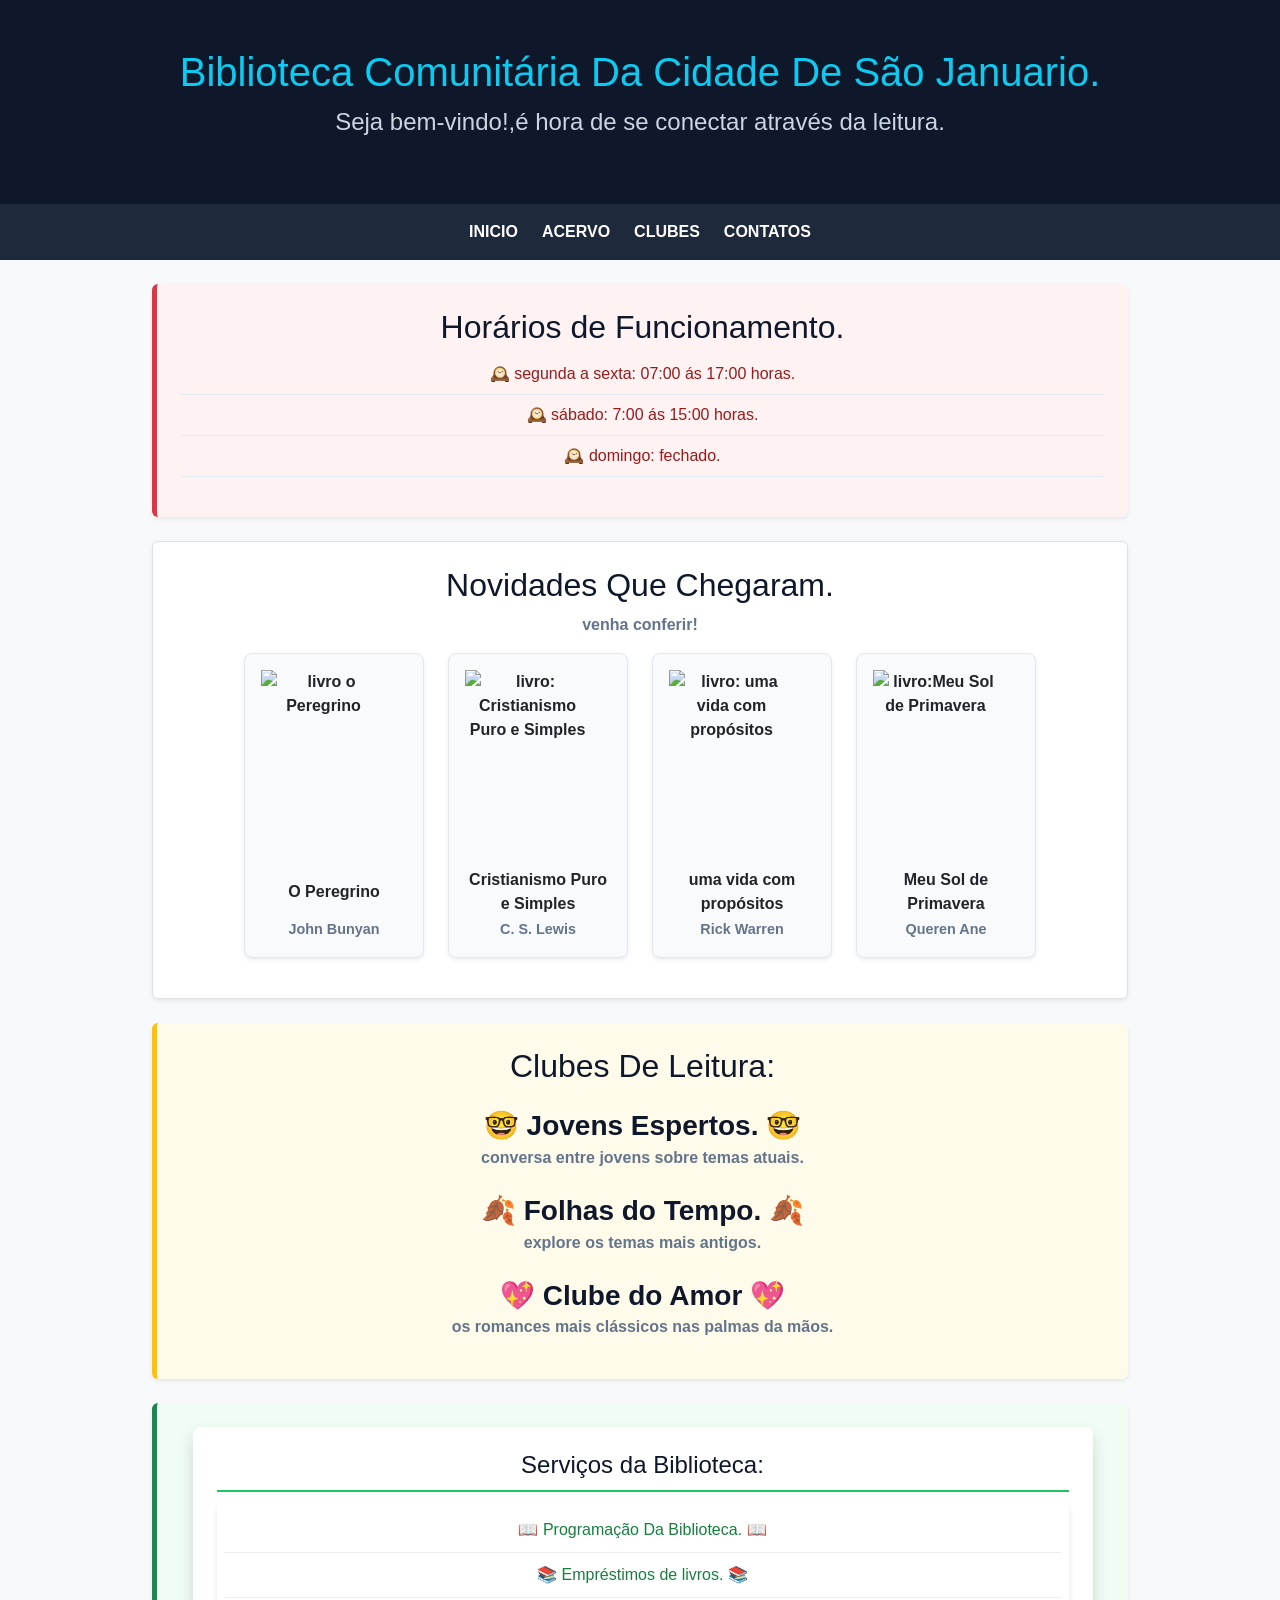
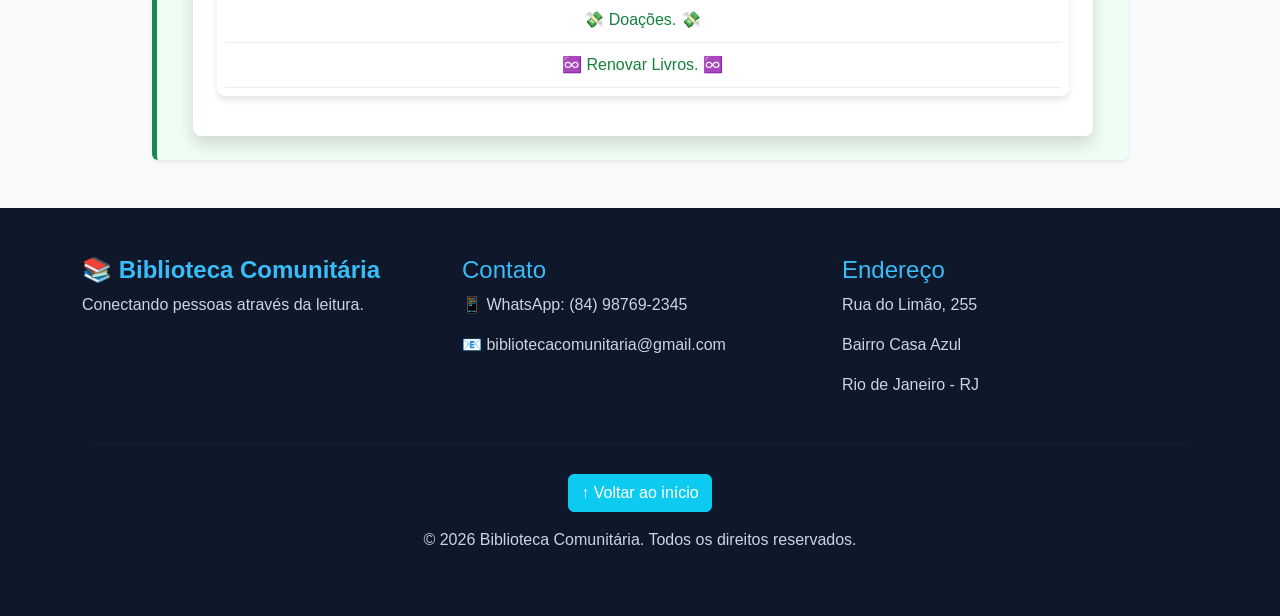
==== commit d4a9bde9: "Update index.html adicionado arial -label ao links iniciais,melhorias na resposividade das imagems." ====
--- a/index.html
+++ b/index.html
@@ -16,7 +16,7 @@
         <h1 id="inicio" class="text-info mb-2 display-5">Biblioteca Comunitária Da Cidade De São Januario.</h1>
         <p>Seja bem-vindo!,é hora de se conectar através da leitura.</p>
     </header>
-    <nav class="navbar d-flex flex-wrap justify-content-center py-3 gap-4">
+    <nav aria-label="Navegação principal" class="navbar d-flex flex-wrap justify-content-center py-3 gap-4">
         <a class="nav-link  fw-bold text-uppercase" href="#comeco">Inicio</a>
         <a class="nav-link  fw-bold text-uppercase" href="Acervo.html">Acervo</a>
         <a class="nav-link  fw-bold text-uppercase" href="#clubes">Clubes</a>
@@ -37,25 +37,29 @@
             <div class="livros d-flex flex-wrap justify-content-center gap-4">
                 <figure class="card p-3 shadow-sm">
                     <img src="https://encrypted-tbn0.gstatic.com/images?q=tbn:ANd9GcQFB3-CI53g4NZHuL5XtVohk7F9Bn6p2fJ3EykQH4JDZg&s=10"
-                        alt="livro o Peregrino" width="125" height="190" loading="lazy">
+                        alt="livro o Peregrino" width="125" height="190" loading="lazy" sizes="(max-width:576px) 120px,
+                            (max-width:992px) 180px,250px">
                     <figcaption class="fw-bold mt-2">O Peregrino</figcaption>
                     <p>John Bunyan</p>
                 </figure>
                 <figure class="card p-3 shadow-sm h-100">
                     <img src="https://encrypted-tbn0.gstatic.com/images?q=tbn:ANd9GcSZhWcvUFkdHII3ZMu_NfzUWkcODUg3p976JDE0uiceEQ&s=10"
-                        alt="livro: Cristianismo Puro e Simples" width="125" height="190" loading="lazy">
+                        alt="livro: Cristianismo Puro e Simples" width="125" height="190" loading="lazy" sizes="(max-width:576px) 120px,
+                            (max-width:992px) 180px,250px">
                     <figcaption class="fw-bold mt-2">Cristianismo Puro e Simples</figcaption>
                     <p>C. S. Lewis</p>
                 </figure>
                 <figure class="card p-3 shadow-sm h-100">
                     <img src="https://encrypted-tbn0.gstatic.com/images?q=tbn:ANd9GcTkcQUXr5zjmic2PoPRTgYWxbLHDVW6gcEj6_KMFaewKw&s"
-                        alt="livro: uma vida com propósitos" width="125" height="190" loading="lazy">
+                        alt="livro: uma vida com propósitos" width="125" height="190" loading="lazy" sizes="(max-width:576px) 120px,
+                                 (max-width:992px) 180px,250px">
                     <figcaption class="fw-bold mt-2">uma vida com propósitos</figcaption>
                     <p>Rick Warren</p>
                 </figure>
                 <figure class="card p-3 shadow-sm h-100">
                     <img src="https://encrypted-tbn0.gstatic.com/images?q=tbn:ANd9GcTuuzXJIk4Wpya8rVF6eMY_T1OStovmwoKNsp_nxrm9Uw&s=10"
-                        alt="livro:Meu Sol de Primavera" width="125" height="190" loading="lazy">
+                        alt="livro:Meu Sol de Primavera" width="125" height="190" loading="lazy" sizes="(max-width:576px) 120px,
+                            (max-width:992px) 180px,250px">
                     <figcaption class="fw-bold mt-2">Meu Sol de Primavera</figcaption>
                     <p>Queren Ane</p>
                 </figure>
@@ -73,7 +77,7 @@
         <aside class="text-center border-start border-5 border-success rounded p-4 shadow-sm">
             <div class="row g-4">
                 <div class="card-servicos bg-white rounded-3 shadow p-4 mx-auto">
-                    <h4>Serviços Disponíveis:</h4>
+                    <h4>Serviços da Biblioteca:</h4>
                     <ol class="item-servico bg-white rounded-3 p-2">
                         <li><a href="#">📖 Programação Da Biblioteca. 📖</a></li>
                         <li> <a href="#">📚 Empréstimos de livros. 📚</a></li>
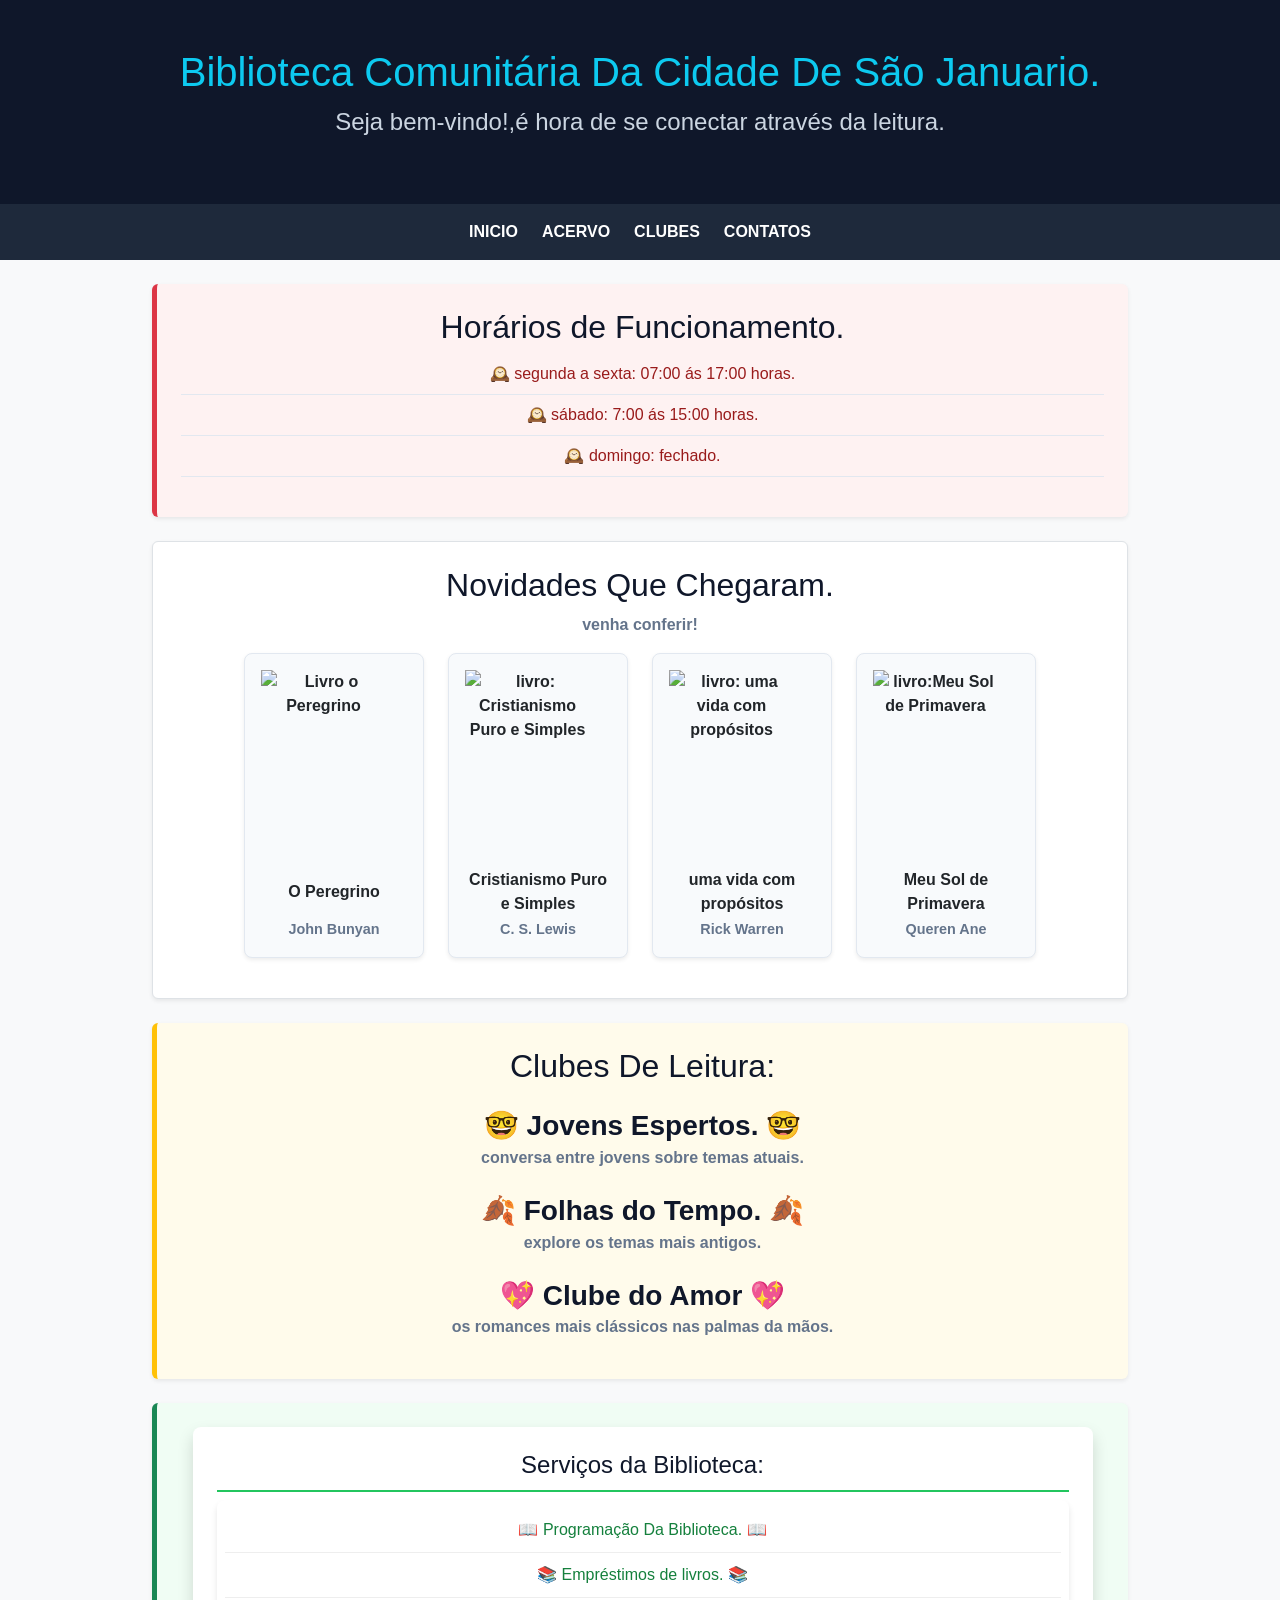
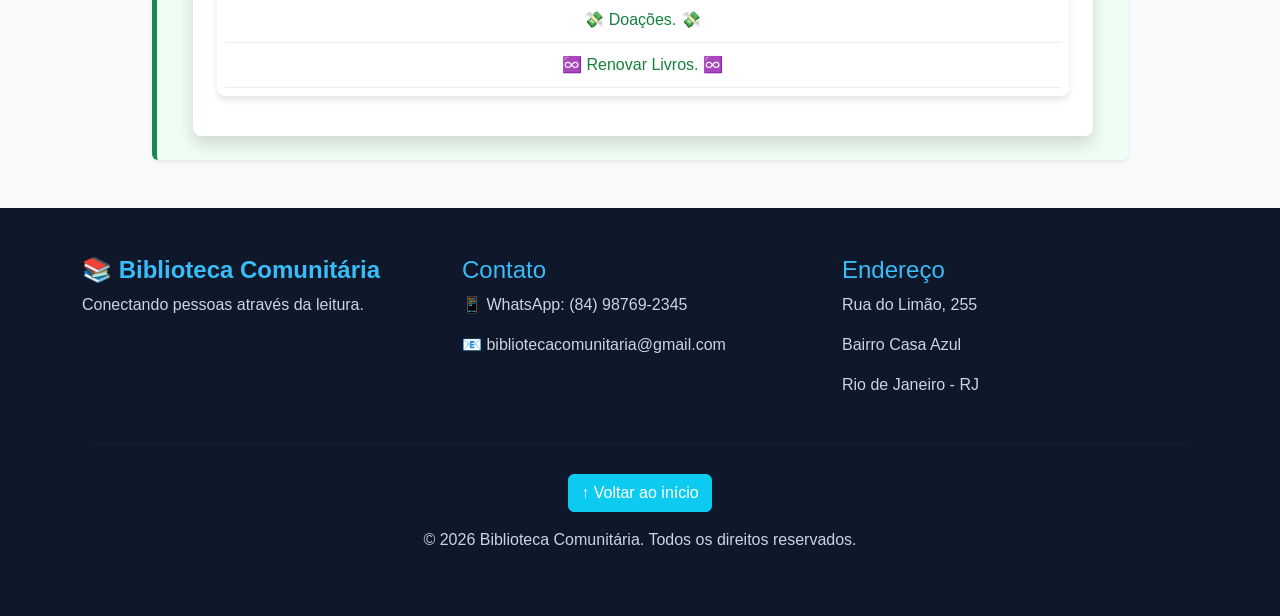
==== commit d16b3d60: "Atualizar o index.html uma pequena alteração no código html." ====
--- a/index.html
+++ b/index.html
@@ -37,7 +37,7 @@
             <div class="livros d-flex flex-wrap justify-content-center gap-4">
                 <figure class="card p-3 shadow-sm">
                     <img src="https://encrypted-tbn0.gstatic.com/images?q=tbn:ANd9GcQFB3-CI53g4NZHuL5XtVohk7F9Bn6p2fJ3EykQH4JDZg&s=10"
-                        alt="livro o Peregrino" width="125" height="190" loading="lazy" sizes="(max-width:576px) 120px,
+                        alt="Livro o Peregrino" width="125" height="190" loading="lazy" sizes="(max-width:576px) 120px,
                             (max-width:992px) 180px,250px">
                     <figcaption class="fw-bold mt-2">O Peregrino</figcaption>
                     <p>John Bunyan</p>
--- a/styles.css
+++ b/styles.css
@@ -31,6 +31,11 @@
 
 .nav-link:hover {
     color: var(--bs-info);
+}
+
+.nav-link:focus {
+    outline: 3px solid #38bdf8;
+    outline-offset: 3px;
 }
 
 #bloco {
@@ -163,6 +168,42 @@
     max-width: 1100px;
 }
 
-@media (max-width: 575px) {}
-
-@media (min-width: 576px) and (max-width: 991px) {}
+@media (max-width: 575px) {
+    #cabecalho h1 {
+        font-size: 2rem;
+    }
+
+    #cabecalho p {
+        font-size: 1rem;
+    }
+
+    .nav-link {
+        font-size: 0.9rem;
+    }
+
+    .livros .card {
+        width: 150px;
+    }
+
+    footer h4 {
+        font-size: 1.1rem;
+    }
+}
+
+@media (min-width: 576px) and (max-width: 991px) {
+    #cabecalho h1 {
+        font-size: 2.2rem;
+    }
+
+    .livros {
+        gap: 1rem;
+    }
+
+    .livros .card {
+        width: 170px;
+    }
+
+    .card-servicos {
+        max-width: 700px;
+    }
+}
